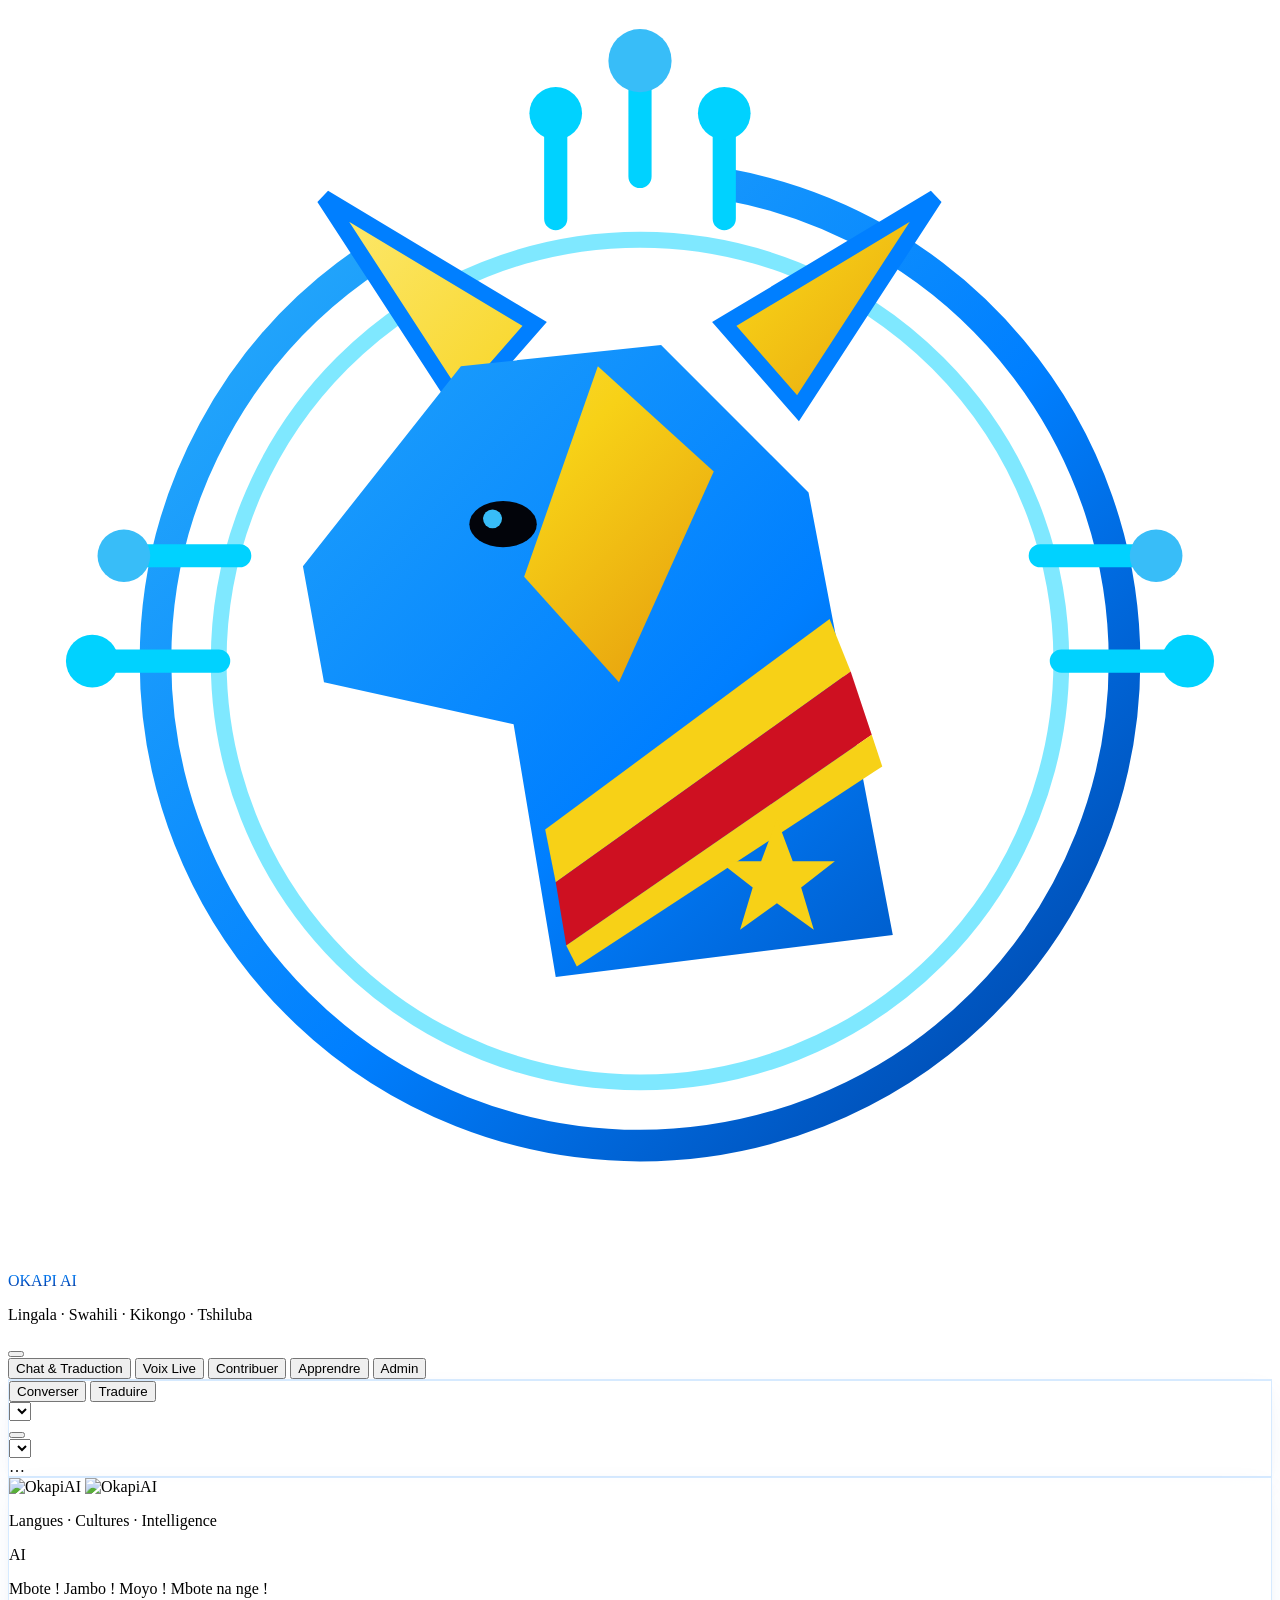
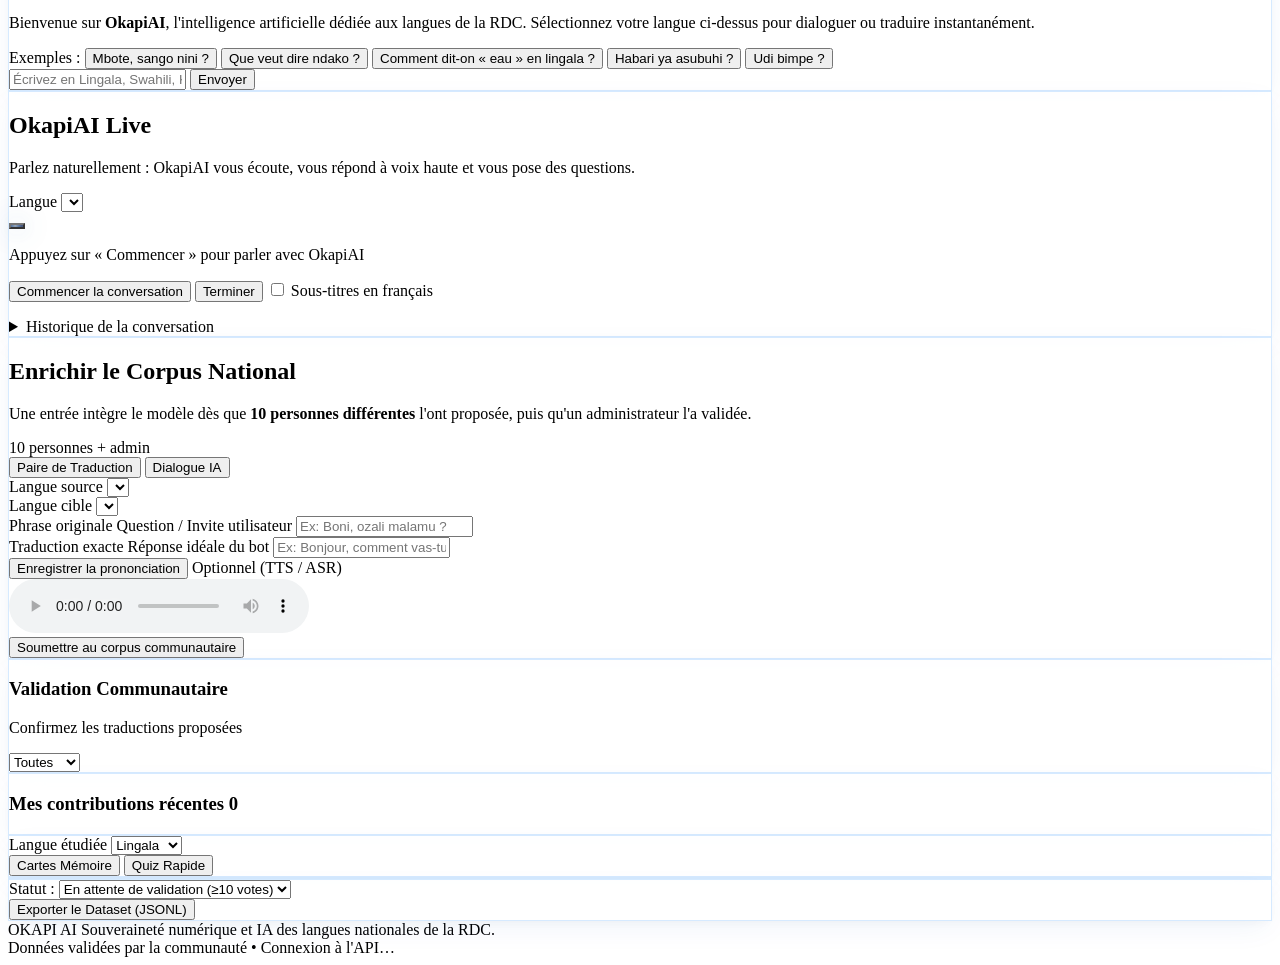
==== frontend/index.html @ b6dc26c5 "Design : logo visible en clair et en sombre, masques congolais en arrière-plan - Logo sans fond noir" ====
<!doctype html>
<html lang="fr">
<head>
  <meta charset="utf-8">
  <meta name="viewport" content="width=device-width, initial-scale=1.0">
  <title>OkapiAI — Intelligence Artificielle des Langues Congolaises</title>
  <meta name="theme-color" content="#f4f8ff">
  
  <!-- Google Fonts: Inter & Montserrat -->
  <link rel="icon" type="image/png" href="/assets/logo-mark.png">
  <link rel="preconnect" href="https://fonts.googleapis.com">
  <link rel="preconnect" href="https://fonts.gstatic.com" crossorigin>
  <link href="https://fonts.googleapis.com/css2?family=Inter:wght@400;500;600;700&family=Montserrat:wght@700;800;900&display=swap" rel="stylesheet">
  
  <!-- Lucide Icons -->
  <script src="https://unpkg.com/lucide@0.460.0/dist/umd/lucide.min.js"></script>
  
  <!-- Tailwind CSS -->
  <script src="https://cdn.tailwindcss.com"></script>
  <script>
    tailwind.config = {
      darkMode: 'class',
      theme: {
        extend: {
          fontFamily: {
            sans: ['Inter', 'sans-serif'],
            display: ['Montserrat', 'sans-serif'],
          },
          colors: {
            obsidian: {
              950: '#02040a',
              900: '#060c1a',
              850: '#0a1429',
              800: '#0f1e3d',
            },
            okapi: {
              blue: '#007fff',
              cyan: '#00a8e8',
              yellow: '#f7d117',
              red: '#ce1021',
              emerald: '#10b981'
            }
          },
          animation: {
            'pulse-slow': 'pulse 3s cubic-bezier(0.4, 0, 0.6, 1) infinite',
            'ripple': 'ripple 1.5s infinite ease-out',
          },
          keyframes: {
            ripple: {
              '0%': { transform: 'scale(0.95)', opacity: '0.8' },
              '100%': { transform: 'scale(1.6)', opacity: '0' },
            }
          }
        }
      }
    }
  </script>

  <style>

    /* ---------- Voix live : orbe animé ---------- */
    .live-orb { --lvl: 0; transform: scale(calc(1 + var(--lvl) * 0.28));
      background: radial-gradient(circle at 35% 30%, #93c5fd, #1e7bff 45%, #0a3fb8 82%);
      box-shadow: 0 0 calc(30px + var(--lvl) * 90px) rgba(30, 123, 255, .55), inset 0 -12px 30px rgba(0,0,0,.25);
      transition: transform .09s linear, box-shadow .09s linear, filter .4s, opacity .4s; }
    .live-orb[data-state="idle"], .live-orb[data-state="paused"] { filter: saturate(.55); opacity: .8; }
    .live-orb[data-state="thinking"] { background: radial-gradient(circle at 35% 30%, #fef08a, #f7d618 45%, #b45309 85%);
      box-shadow: 0 0 50px rgba(247, 214, 24, .55); animation: live-breathe 1.1s ease-in-out infinite; }
    .live-orb[data-state="speaking"] { background: radial-gradient(circle at 35% 30%, #fecaca, #ce1021 45%, #7f1d1d 85%);
      box-shadow: 0 0 calc(30px + var(--lvl) * 90px) rgba(206, 16, 33, .5); }
    .live-orb[data-state="speaking"].no-level { animation: live-breathe .8s ease-in-out infinite; }
    .live-orb .live-ring { position: absolute; inset: -16px; border-radius: 9999px; border: 2px solid rgba(247, 214, 24, .4); opacity: 0; }
    .live-orb[data-state="listening"] .live-ring { animation: live-ripple 2s infinite ease-out; }
    @keyframes live-ripple { 0% { transform: scale(.95); opacity: .8; } 100% { transform: scale(1.5); opacity: 0; } }
    @keyframes live-breathe { 0%, 100% { transform: scale(.95); } 50% { transform: scale(1.07); } }
    /* Custom Scrollbar for sleek appearance */
    ::-webkit-scrollbar {
      width: 6px;
      height: 6px;
    }
    ::-webkit-scrollbar-track {
      background: #e2e8f0;
    }
    .dark ::-webkit-scrollbar-track {
      background: #080e1e;
    }
    ::-webkit-scrollbar-thumb {
      background: #94a3b8;
      border-radius: 9999px;
    }
    .dark ::-webkit-scrollbar-thumb {
      background: #1e293b;
    }

    /* Adaptive Glassmorphism utilities (Light Mode default + Dark Mode support) */
    .glass-panel {
      background: rgba(255, 255, 255, 0.85);
      backdrop-filter: blur(16px);
      -webkit-backdrop-filter: blur(16px);
      border: 1px solid rgba(0, 127, 255, 0.16);
      box-shadow: 0 10px 30px -5px rgba(0, 82, 180, 0.07), 0 4px 12px -2px rgba(15, 23, 42, 0.04);
    }
    .dark .glass-panel {
      background: rgba(6, 12, 26, 0.78);
      border: 1px solid rgba(0, 127, 255, 0.18);
      box-shadow: 0 8px 32px rgba(0, 0, 0, 0.5);
    }

    .glass-header {
      background: rgba(255, 255, 255, 0.90);
      backdrop-filter: blur(20px);
      -webkit-backdrop-filter: blur(20px);
      border-bottom: 1px solid rgba(0, 127, 255, 0.15);
    }
    .dark .glass-header {
      background: rgba(2, 4, 10, 0.90);
      border-bottom: 1px solid rgba(0, 127, 255, 0.18);
    }

    /* Electric Blue Logo Wordmark Gradient */
    .okapi-blue-text {
      background: linear-gradient(180deg, #0088ff 0%, #0055cc 60%, #002b7f 100%);
      -webkit-background-clip: text;
      -webkit-text-fill-color: transparent;
    }
    .dark .okapi-blue-text {
      background: linear-gradient(180deg, #38bdf8 0%, #007fff 55%, #003580 100%);
      -webkit-background-clip: text;
      -webkit-text-fill-color: transparent;
    }

    /* DRC Tricolor Accent Bar (Blue / Yellow / Red) */
    .drc-swoosh {
      background: linear-gradient(90deg, #007fff 0%, #007fff 38%, #f7d117 38%, #f7d117 68%, #ce1021 68%, #ce1021 100%);
    }

    /* Circuit Pulse Glow */
    .circuit-glow {
      box-shadow: 0 4px 18px rgba(0, 127, 255, 0.22);
    }
    .dark .circuit-glow {
      box-shadow: 0 0 20px rgba(0, 127, 255, 0.35), inset 0 0 12px rgba(0, 210, 255, 0.2);
    }

    /* ---------- Masques congolais en arrière-plan ---------- */
    :root { --mask-color: #7c2d12; --mask-opacity: .055; }
    .dark { --mask-color: #fcd34d; --mask-opacity: .05; }
    .heritage-layer { color: var(--mask-color); }
    .heritage-mask { position: absolute; opacity: var(--mask-opacity); animation: mask-float 14s ease-in-out infinite; }
    .heritage-mask svg { width: 100%; height: 100%; }
    .heritage-mask:nth-child(2n) { animation-duration: 18s; animation-delay: -6s; }
    .heritage-mask:nth-child(3n) { animation-duration: 22s; animation-delay: -11s; }
    @keyframes mask-float {
      0%, 100% { transform: translateY(0) rotate(var(--r, 0deg)); }
      50% { transform: translateY(-14px) rotate(calc(var(--r, 0deg) + 2deg)); }
    }
    /* trait « graffiti » : léger tremblé de bombe de peinture, sans aucun fond */
    .heritage-mask svg { filter: url(#graffiti); overflow: visible; }
    @media (prefers-reduced-motion: reduce) { .heritage-mask { animation: none; } }

    /* ---------- Logo : lisible en clair comme en sombre ---------- */
    .brand-mark { filter: drop-shadow(0 4px 10px rgba(0, 82, 180, .25)); transition: transform .3s ease; }
    .brand-mark:hover { transform: scale(1.06) rotate(-2deg); }
    .dark .brand-mark { filter: drop-shadow(0 0 10px rgba(56, 189, 248, .45)) drop-shadow(0 0 2px rgba(255, 255, 255, .35)); }
    .dark .logo-halo img { filter: drop-shadow(0 0 1px rgba(255, 255, 255, .9)) drop-shadow(0 0 14px rgba(56, 189, 248, .35)); }

    /* Hide scrollbar for horizontal nav on mobile */
    .no-scrollbar::-webkit-scrollbar {
      display: none;
    }
    .no-scrollbar {
      -ms-overflow-style: none;
      scrollbar-width: none;
    }
  </style>
</head>
<body class="bg-slate-50 dark:bg-obsidian-950 text-slate-800 dark:text-slate-100 font-sans antialiased min-h-screen flex flex-col selection:bg-okapi-blue/20 selection:text-blue-900 dark:selection:text-cyan-200 transition-colors duration-300">

  <!-- Ambient Background Glows (Soft Airy Blue, Gold & Crimson in Light Mode) -->
  <div class="fixed inset-0 overflow-hidden pointer-events-none z-0">
    <div class="absolute -top-40 -left-40 w-[28rem] h-[28rem] bg-sky-300/15 dark:bg-okapi-blue/10 rounded-full blur-3xl"></div>
    <div class="absolute top-1/3 -right-40 w-[30rem] h-[30rem] bg-blue-200/20 dark:bg-cyan-500/5 rounded-full blur-3xl"></div>
    <div class="absolute -bottom-40 left-1/4 w-96 h-96 bg-amber-200/20 dark:bg-okapi-yellow/5 rounded-full blur-3xl"></div>
    <div class="absolute bottom-10 right-1/4 w-72 h-72 bg-rose-200/15 dark:bg-okapi-red/5 rounded-full blur-3xl"></div>
  </div>

  <!-- Patrimoine : masques congolais stylisés (songye, kuba, pende, luba, lega), au trait, façon graffiti -->
  <div class="heritage-layer fixed inset-0 overflow-hidden pointer-events-none z-0" aria-hidden="true">
    <svg width="0" height="0" style="position:absolute">
      <filter id="graffiti" x="-10%" y="-10%" width="120%" height="120%">
        <feTurbulence type="fractalNoise" baseFrequency="0.9" numOctaves="2" seed="7" result="n"/>
        <feDisplacementMap in="SourceGraphic" in2="n" scale="3.2"/>
      </filter>
    </svg>
    <div class="heritage-mask" style="--r:-8deg; left:-2rem; top:9rem; width:13rem; height:21rem;"><svg viewBox="0 0 160 260"><use href="/assets/masques.svg#masque-songye"/></svg></div>
    <div class="heritage-mask" style="--r:7deg; right:-1.5rem; top:12rem; width:12rem; height:18rem;"><svg viewBox="0 0 160 240"><use href="/assets/masques.svg#masque-kuba"/></svg></div>
    <div class="heritage-mask hidden md:block" style="--r:5deg; left:3%; bottom:-2rem; width:11rem; height:18rem;"><svg viewBox="0 0 160 260"><use href="/assets/masques.svg#masque-pende"/></svg></div>
    <div class="heritage-mask hidden md:block" style="--r:-6deg; right:4%; bottom:-1rem; width:10rem; height:15rem;"><svg viewBox="0 0 160 230"><use href="/assets/masques.svg#masque-luba"/></svg></div>
    <div class="heritage-mask hidden lg:block" style="--r:-4deg; left:46%; bottom:-5rem; width:9rem; height:12rem;"><svg viewBox="0 0 160 210"><use href="/assets/masques.svg#masque-lega"/></svg></div>
  </div>

  <!-- Toast Notification Container -->
  <div id="toast-container" class="fixed bottom-5 right-5 z-50 flex flex-col gap-2 max-w-sm w-full pointer-events-none px-4 sm:px-0"></div>

  <!-- HEADER -->
  <header class="sticky top-0 z-40 glass-header transition-colors duration-300">
    <div class="max-w-6xl mx-auto px-4 sm:px-6 h-18 sm:h-20 flex items-center justify-between gap-4 py-2">
      <!-- Brand Identity matching the Geometric Okapi Emblem -->
      <div class="flex items-center gap-3.5">
        <div class="relative w-16 h-16 sm:w-[4.75rem] sm:h-[4.75rem] flex-shrink-0 flex items-center justify-center">
          <img 
            src="/assets/logo-mark.png" 
            alt="Logo OkapiAI" 
            onerror="this.style.display='none'; this.nextElementSibling.style.display='block';"
            class="brand-mark w-full h-full object-contain"
          >
          <!-- Bespoke Geometric Okapi + Circuit + DRC Ribbon SVG Emblem -->
          <svg style="display:none;" class="w-full h-full" viewBox="0 0 120 120" fill="none" xmlns="http://www.w3.org/2000/svg">
            <defs>
              <linearGradient id="okapiBlue" x1="0" y1="0" x2="120" y2="120" gradientUnits="userSpaceOnUse">
                <stop offset="0%" stop-color="#38bdf8"/>
                <stop offset="55%" stop-color="#007fff"/>
                <stop offset="100%" stop-color="#002b7f"/>
              </linearGradient>
              <linearGradient id="okapiGold" x1="20" y1="15" x2="80" y2="75" gradientUnits="userSpaceOnUse">
                <stop offset="0%" stop-color="#fef08a"/>
                <stop offset="50%" stop-color="#f7d117"/>
                <stop offset="100%" stop-color="#d97706"/>
              </linearGradient>
            </defs>
            <circle cx="60" cy="62" r="46" stroke="url(#okapiBlue)" stroke-width="3" stroke-dasharray="190 35"/>
            <circle cx="60" cy="62" r="40" stroke="#00d2ff" stroke-width="1.5" stroke-opacity="0.5"/>
            <path d="M60 16V6M52 20V11M68 20V11M22 52H12M20 62H9M98 52H108M100 62H111" stroke="#00d2ff" stroke-width="2.2" stroke-linecap="round"/>
            <circle cx="60" cy="5" r="3" fill="#38bdf8"/>
            <circle cx="52" cy="10" r="2.5" fill="#00d2ff"/>
            <circle cx="68" cy="10" r="2.5" fill="#00d2ff"/>
            <circle cx="11" cy="52" r="2.5" fill="#38bdf8"/>
            <circle cx="8" cy="62" r="2.5" fill="#00d2ff"/>
            <circle cx="109" cy="52" r="2.5" fill="#38bdf8"/>
            <circle cx="112" cy="62" r="2.5" fill="#00d2ff"/>
            <polygon points="43,38 30,18 50,30" fill="url(#okapiGold)" stroke="#007fff" stroke-width="1.5"/>
            <polygon points="75,38 88,18 68,30" fill="url(#okapiGold)" stroke="#007fff" stroke-width="1.5"/>
            <polygon points="43,34 62,32 76,46 84,88 52,92 48,68 30,64 28,53" fill="url(#okapiBlue)"/>
            <polygon points="56,34 67,44 58,64 49,54" fill="url(#okapiGold)"/>
            <ellipse cx="47" cy="49" rx="3.2" ry="2.2" fill="#02040a"/>
            <circle cx="46" cy="48.5" r="0.9" fill="#38bdf8"/>
            <path d="M51 78 L78 58 L80 63 L52 83 Z" fill="#f7d117"/>
            <path d="M52 83 L80 63 L82 69 L53 89 Z" fill="#ce1021"/>
            <path d="M53 89 L82 69 L83 72 L54 91 Z" fill="#f7d117"/>
            <polygon points="73,77 74.5,81 78.5,81 75.3,83.5 76.5,87.5 73,85 69.5,87.5 70.7,83.5 67.5,81 71.5,81" fill="#f7d117"/>
          </svg>
        </div>

        <div>
          <div class="font-display font-black text-xl sm:text-2xl tracking-wider flex items-center gap-1.5 leading-none">
            <span class="okapi-blue-text">OKAPI AI</span>
          </div>
          <!-- DRC Tricolor Accent Swoosh under Wordmark -->
          <div class="h-1 w-32 sm:w-40 rounded-full drc-swoosh my-1.5"></div>
          <p class="text-[11px] sm:text-xs text-slate-600 dark:text-slate-300 font-semibold tracking-wide">
            Lingala · Swahili · Kikongo · Tshiluba
          </p>
        </div>
      </div>

      <!-- Theme Switcher & Account Controls -->
      <div class="flex items-center gap-2 sm:gap-3">
        <button id="theme-toggle" type="button" title="Basculer Clair / Sombre" class="p-2.5 rounded-xl bg-slate-100 hover:bg-slate-200 dark:bg-obsidian-800 dark:hover:bg-obsidian-850 border border-slate-200 dark:border-okapi-blue/30 text-slate-700 dark:text-okapi-yellow transition-all cursor-pointer">
          <i id="theme-icon-moon" data-lucide="moon" class="w-4 h-4"></i>
          <i id="theme-icon-sun" data-lucide="sun" class="w-4 h-4 hidden"></i>
        </button>
        <div id="account" class="flex items-center gap-2.5">
          <!-- Populated dynamically via JS -->
        </div>
      </div>
    </div>

    <!-- NAVIGATION BAR -->
    <div class="border-t border-slate-200/80 dark:border-okapi-blue/15 bg-white/70 dark:bg-obsidian-900/70">
      <nav class="max-w-6xl mx-auto px-4 sm:px-6 flex items-center gap-1.5 sm:gap-2 overflow-x-auto no-scrollbar py-2" aria-label="Navigation principale">
        <button data-tab="chat" class="nav-btn active flex items-center gap-2 px-4 py-2.5 rounded-xl text-sm font-semibold transition-all whitespace-nowrap cursor-pointer">
          <i data-lucide="message-square" class="w-4 h-4"></i>
          <span>Chat & Traduction</span>
        </button>
        <button data-tab="voice" class="nav-btn flex items-center gap-2 px-4 py-2.5 rounded-xl text-sm font-semibold transition-all whitespace-nowrap cursor-pointer">
          <i data-lucide="mic" class="w-4 h-4"></i>
          <span>Voix Live</span>
        </button>
        <button data-tab="contribute" class="nav-btn flex items-center gap-2 px-4 py-2.5 rounded-xl text-sm font-semibold transition-all whitespace-nowrap cursor-pointer">
          <i data-lucide="database" class="w-4 h-4"></i>
          <span>Contribuer</span>
        </button>
        <button data-tab="learn" class="nav-btn flex items-center gap-2 px-4 py-2.5 rounded-xl text-sm font-semibold transition-all whitespace-nowrap cursor-pointer">
          <i data-lucide="graduation-cap" class="w-4 h-4"></i>
          <span>Apprendre</span>
        </button>
        <button data-tab="admin" id="admin-tab" class="nav-btn flex items-center gap-2 px-4 py-2.5 rounded-xl text-sm font-semibold transition-all whitespace-nowrap ml-auto text-amber-700 dark:text-okapi-yellow hover:bg-amber-50 dark:hover:bg-okapi-yellow/10 cursor-pointer">
          <i data-lucide="shield-check" class="w-4 h-4"></i>
          <span>Admin</span>
        </button>
      </nav>
    </div>
  </header>

  <!-- MAIN CONTENT -->
  <main class="relative z-10 flex-1 max-w-6xl w-full mx-auto px-4 sm:px-6 py-6 sm:py-8">

    <!-- ==========================================
         TAB 1: CHAT / TRADUCTION
         ========================================== -->
    <section id="tab-chat" class="tab-section space-y-5">
      <!-- Top Control Bar -->
      <div class="glass-panel rounded-2xl p-4 flex flex-col md:flex-row md:items-center justify-between gap-4">
        <!-- Segmented Mode Switcher -->
        <div class="inline-flex p-1 rounded-xl bg-slate-100 dark:bg-obsidian-950/90 border border-slate-200 dark:border-okapi-blue/20 self-start" data-modes="chat">
          <button type="button" data-mode="converse" class="mode-btn active flex items-center gap-2 px-4 py-2 rounded-lg text-sm font-semibold transition-all cursor-pointer">
            <i data-lucide="bot" class="w-4 h-4"></i>
            <span>Converser</span>
          </button>
          <button type="button" data-mode="translate" class="mode-btn flex items-center gap-2 px-4 py-2 rounded-lg text-sm font-semibold transition-all cursor-pointer">
            <i data-lucide="languages" class="w-4 h-4"></i>
            <span>Traduire</span>
          </button>
        </div>

        <!-- Language Selectors -->
        <div class="flex flex-wrap items-center gap-2.5">
          <div class="relative">
            <select id="chat-src" class="lang-select appearance-none bg-white dark:bg-obsidian-900 border border-slate-300 dark:border-okapi-blue/25 hover:border-okapi-blue text-slate-800 dark:text-slate-100 text-sm font-semibold rounded-xl pl-3.5 pr-9 py-2.5 focus:outline-none focus:ring-2 focus:ring-okapi-blue/30 transition-colors cursor-pointer shadow-xs"></select>
            <i data-lucide="chevron-down" class="w-4 h-4 text-okapi-blue dark:text-okapi-cyan absolute right-3 top-1/2 -translate-y-1/2 pointer-events-none"></i>
          </div>

          <button id="chat-swap" type="button" title="Inverser les langues" class="translate-only hidden p-2.5 rounded-xl bg-white dark:bg-obsidian-900 border border-slate-300 dark:border-okapi-blue/25 hover:border-okapi-blue hover:text-okapi-blue text-slate-600 dark:text-slate-300 transition-all active:scale-95 cursor-pointer shadow-xs">
            <i data-lucide="arrow-left-right" class="w-4 h-4"></i>
          </button>

          <div class="relative translate-only hidden">
            <select id="chat-tgt" class="lang-select appearance-none bg-white dark:bg-obsidian-900 border border-slate-300 dark:border-okapi-blue/25 hover:border-okapi-blue text-slate-800 dark:text-slate-100 text-sm font-semibold rounded-xl pl-3.5 pr-9 py-2.5 focus:outline-none focus:ring-2 focus:ring-okapi-blue/30 transition-colors cursor-pointer shadow-xs"></select>
            <i data-lucide="chevron-down" class="w-4 h-4 text-okapi-blue dark:text-okapi-cyan absolute right-3 top-1/2 -translate-y-1/2 pointer-events-none"></i>
          </div>

          <span id="ai-badge" class="converse-only inline-flex items-center gap-1.5 px-3 py-1.5 rounded-full text-xs font-bold bg-blue-50 dark:bg-okapi-blue/15 text-blue-700 dark:text-okapi-cyan border border-blue-200 dark:border-okapi-blue/30">
            <span class="w-2 h-2 rounded-full bg-amber-500 dark:bg-okapi-yellow animate-pulse"></span>
            <span id="ai-badge-text">…</span>
          </span>
        </div>
      </div>

      <!-- Chat Conversation Window -->
      <div class="glass-panel rounded-2xl flex flex-col h-[540px] sm:h-[580px] overflow-hidden">
        <!-- Messages Feed -->
        <div id="chat-log" class="flex-1 overflow-y-auto p-4 sm:p-6 space-y-4 bg-gradient-to-b from-white/40 to-slate-50/60 dark:from-transparent dark:to-transparent">
          <!-- Initial Welcome Message -->
          <div class="log-placeholder flex flex-col items-center text-center pt-2 pb-4">
            <div class="logo-halo w-36 h-36 sm:w-44 sm:h-44">
              <img src="/assets/logo.png" alt="OkapiAI" class="w-full h-full object-contain dark:hidden">
              <img src="/assets/logo-dark.png" alt="OkapiAI" class="w-full h-full object-contain hidden dark:block">
            </div>
            <p class="mt-2 text-xs font-semibold tracking-[0.2em] uppercase text-amber-800/80 dark:text-okapi-yellow/80">Langues · Cultures · Intelligence</p>
          </div>
          <div class="flex items-start gap-3.5 max-w-2xl">
            <div class="w-9 h-9 rounded-xl bg-gradient-to-br from-okapi-blue to-blue-800 border border-blue-400/50 flex items-center justify-center text-okapi-yellow font-display font-black text-xs flex-shrink-0 shadow-md">
              AI
            </div>
            <div class="bg-white dark:bg-obsidian-800/90 border border-slate-200/90 dark:border-okapi-blue/20 rounded-2xl rounded-tl-sm px-4 py-3 text-sm text-slate-700 dark:text-slate-200 leading-relaxed shadow-sm">
              <p class="font-bold text-blue-700 dark:text-okapi-yellow mb-1">Mbote ! Jambo ! Moyo ! Mbote na nge !</p>
              <p>Bienvenue sur <strong>OkapiAI</strong>, l'intelligence artificielle dédiée aux langues de la RDC. Sélectionnez votre langue ci-dessus pour dialoguer ou traduire instantanément.</p>
            </div>
          </div>
        </div>

        <!-- Quick Suggestion Chips -->
        <div class="px-4 py-2.5 border-t border-slate-200/80 dark:border-okapi-blue/15 bg-slate-50/90 dark:bg-obsidian-900/60 flex items-center gap-2 overflow-x-auto no-scrollbar">
          <span class="text-xs text-blue-700 dark:text-okapi-cyan font-bold whitespace-nowrap">Exemples :</span>
          <button type="button" data-lang="ln" class="quick-prompt text-xs px-3 py-1.5 rounded-lg bg-white hover:bg-blue-50 dark:bg-okapi-blue/10 dark:hover:bg-okapi-blue/20 text-slate-700 dark:text-slate-200 border border-slate-200 dark:border-okapi-blue/20 whitespace-nowrap transition-colors cursor-pointer shadow-2xs">Mbote, sango nini ?</button>
          <button type="button" data-lang="ln" class="quick-prompt text-xs px-3 py-1.5 rounded-lg bg-white hover:bg-blue-50 dark:bg-okapi-blue/10 dark:hover:bg-okapi-blue/20 text-slate-700 dark:text-slate-200 border border-slate-200 dark:border-okapi-blue/20 whitespace-nowrap transition-colors cursor-pointer shadow-2xs">Que veut dire ndako ?</button>
          <button type="button" data-lang="ln" class="quick-prompt text-xs px-3 py-1.5 rounded-lg bg-white hover:bg-blue-50 dark:bg-okapi-blue/10 dark:hover:bg-okapi-blue/20 text-slate-700 dark:text-slate-200 border border-slate-200 dark:border-okapi-blue/20 whitespace-nowrap transition-colors cursor-pointer shadow-2xs">Comment dit-on « eau » en lingala ?</button>
          <button type="button" data-lang="sw" class="quick-prompt text-xs px-3 py-1.5 rounded-lg bg-white hover:bg-blue-50 dark:bg-okapi-blue/10 dark:hover:bg-okapi-blue/20 text-slate-700 dark:text-slate-200 border border-slate-200 dark:border-okapi-blue/20 whitespace-nowrap transition-colors cursor-pointer shadow-2xs">Habari ya asubuhi ?</button>
          <button type="button" data-lang="lua" class="quick-prompt text-xs px-3 py-1.5 rounded-lg bg-white hover:bg-blue-50 dark:bg-okapi-blue/10 dark:hover:bg-okapi-blue/20 text-slate-700 dark:text-slate-200 border border-slate-200 dark:border-okapi-blue/20 whitespace-nowrap transition-colors cursor-pointer shadow-2xs">Udi bimpe ?</button>
        </div>

        <!-- Composer Input -->
        <form id="chat-form" class="p-3 sm:p-4 bg-white dark:bg-obsidian-900/95 border-t border-slate-200 dark:border-okapi-blue/20 flex items-center gap-3">
          <input 
            id="chat-input" 
            type="text"
            placeholder="Écrivez en Lingala, Swahili, Kikongo, Tshiluba ou Français…" 
            autocomplete="off" 
            required
            class="flex-1 bg-slate-50 dark:bg-obsidian-950 border border-slate-300 dark:border-okapi-blue/25 focus:border-okapi-blue rounded-xl px-4 py-3 text-sm text-slate-900 dark:text-white placeholder-slate-400 dark:placeholder-slate-500 focus:outline-none focus:ring-2 focus:ring-okapi-blue/25 transition-all"
          >
          <button type="submit" class="inline-flex items-center justify-center gap-2 px-5 py-3 rounded-xl bg-gradient-to-r from-okapi-blue to-blue-600 hover:from-blue-600 hover:to-blue-700 text-white font-bold text-sm shadow-md shadow-okapi-blue/25 transition-all active:scale-95 cursor-pointer">
            <span class="hidden sm:inline">Envoyer</span>
            <i data-lucide="send" class="w-4 h-4"></i>
          </button>
        </form>
      </div>
    </section>

    <!-- ==========================================
         TAB 2: VOIX LIVE — conversation en direct avec OkapiAI
         ========================================== -->
    <section id="tab-voice" class="tab-section hidden">
      <div class="glass-panel rounded-2xl p-5 sm:p-8 min-h-[600px] flex flex-col items-center">
        <div class="w-full flex flex-wrap items-center justify-between gap-3">
          <div>
            <h2 class="font-display text-lg font-bold text-slate-900 dark:text-white flex items-center gap-2">
              <span class="inline-block w-2.5 h-2.5 rounded-full bg-okapi-red" id="live-dot"></span> OkapiAI Live
            </h2>
            <p class="text-xs text-slate-500 dark:text-slate-400">Parlez naturellement : OkapiAI vous écoute, vous répond à voix haute et vous pose des questions.</p>
          </div>
          <label class="flex items-center gap-2 text-xs font-semibold text-slate-600 dark:text-slate-300">
            <span>Langue</span>
            <select id="live-lang" class="bg-white dark:bg-obsidian-900 border border-slate-300 dark:border-okapi-blue/25 text-slate-800 dark:text-slate-100 text-sm font-semibold rounded-xl px-3 py-2 focus:outline-none focus:border-okapi-blue"></select>
          </label>
        </div>

        <div class="flex-1 w-full flex flex-col items-center justify-center py-10">
          <button id="live-orb" type="button" data-state="idle" aria-label="Parler avec OkapiAI"
                  class="live-orb relative w-40 h-40 sm:w-52 sm:h-52 rounded-full cursor-pointer flex items-center justify-center focus:outline-none">
            <span class="live-ring"></span>
            <i data-lucide="audio-lines" class="w-12 h-12 text-white/90 drop-shadow"></i>
          </button>
          <p id="live-status" class="mt-10 text-base sm:text-lg font-bold text-slate-800 dark:text-slate-100 text-center">Appuyez sur « Commencer » pour parler avec OkapiAI</p>
          <p id="live-user" class="mt-6 text-sm text-slate-500 dark:text-slate-400 italic max-w-xl text-center min-h-[1.25rem]"></p>
          <p id="live-bot" class="mt-3 text-xl sm:text-2xl font-semibold text-slate-900 dark:text-white max-w-2xl text-center leading-snug min-h-[2rem]"></p>
          <p id="live-bot-fr" class="hidden mt-2 text-sm text-slate-500 dark:text-slate-400 max-w-xl text-center"></p>
        </div>

        <div class="flex flex-wrap items-center justify-center gap-3">
          <button id="live-start" type="button" class="inline-flex items-center gap-2 px-6 py-3 rounded-full bg-gradient-to-r from-okapi-blue to-blue-600 hover:brightness-110 text-white font-bold shadow-lg shadow-okapi-blue/30 cursor-pointer">
            <i data-lucide="mic" class="w-5 h-5"></i> Commencer la conversation
          </button>
          <button id="live-end" type="button" class="hidden inline-flex items-center gap-2 px-6 py-3 rounded-full bg-okapi-red hover:brightness-110 text-white font-bold shadow-lg shadow-okapi-red/30 cursor-pointer">
            <i data-lucide="phone-off" class="w-5 h-5"></i> Terminer
          </button>
          <label class="flex items-center gap-2 text-xs font-semibold text-slate-600 dark:text-slate-300 cursor-pointer select-none">
            <input id="live-fr" type="checkbox" class="w-4 h-4 accent-okapi-blue cursor-pointer"> Sous-titres en français
          </label>
        </div>
        <p id="live-info" class="mt-4 text-[11px] text-slate-500 dark:text-slate-400 text-center max-w-xl"></p>

        <details class="w-full mt-6 border-t border-slate-200 dark:border-okapi-blue/15 pt-4">
          <summary class="cursor-pointer text-xs font-bold uppercase tracking-wider text-blue-700 dark:text-okapi-cyan">Historique de la conversation</summary>
          <div id="live-history" class="mt-3 space-y-2 max-h-72 overflow-y-auto pr-1 text-sm"></div>
        </details>
      </div>
    </section>

    <!-- ==========================================
         TAB 3: CONTRIBUER AU DATASET
         ========================================== -->
    <section id="tab-contribute" class="tab-section hidden space-y-6">
      <div class="grid grid-cols-1 lg:grid-cols-12 gap-6">
        
        <!-- Left Column: Submission Form -->
        <div class="lg:col-span-7 glass-panel rounded-2xl p-5 sm:p-6 space-y-5">
          <div class="flex items-start justify-between gap-4">
            <div>
              <h2 class="font-display font-bold text-lg sm:text-xl text-slate-900 dark:text-white">Enrichir le Corpus National</h2>
              <p class="mt-1 text-xs sm:text-sm text-slate-600 dark:text-slate-400 leading-relaxed">
                Une entrée intègre le modèle dès que <strong class="text-amber-600 dark:text-okapi-yellow">10 personnes différentes</strong> l'ont proposée, puis qu'un administrateur l'a validée.
              </p>
            </div>
            <span class="px-2.5 py-1 rounded-lg bg-amber-100 dark:bg-okapi-yellow/15 border border-amber-300 dark:border-okapi-yellow/30 text-amber-800 dark:text-okapi-yellow text-xs font-bold whitespace-nowrap">
              <span class="min-similar">10</span> personnes + admin
            </span>
          </div>

          <!-- Contribution Mode Switcher -->
          <div class="inline-flex p-1 rounded-xl bg-slate-100 dark:bg-obsidian-950/90 border border-slate-200 dark:border-okapi-blue/20" data-modes="contrib">
            <button type="button" data-mode="translate" class="mode-btn active flex items-center gap-2 px-3.5 py-2 rounded-lg text-xs sm:text-sm font-semibold transition-all cursor-pointer">
              <i data-lucide="repeat" class="w-4 h-4"></i>
              <span>Paire de Traduction</span>
            </button>
            <button type="button" data-mode="converse" class="mode-btn flex items-center gap-2 px-3.5 py-2 rounded-lg text-xs sm:text-sm font-semibold transition-all cursor-pointer">
              <i data-lucide="message-circle-plus" class="w-4 h-4"></i>
              <span>Dialogue IA</span>
            </button>
          </div>

          <form id="contrib-form" class="space-y-4">
            <div class="grid grid-cols-1 sm:grid-cols-2 gap-4">
              <div>
                <label class="block text-xs font-bold uppercase tracking-wider text-slate-500 dark:text-slate-400 mb-1.5">Langue source</label>
                <select name="source_lang" class="lang-select w-full bg-white dark:bg-obsidian-900 border border-slate-300 dark:border-okapi-blue/25 rounded-xl px-3.5 py-2.5 text-sm font-medium text-slate-900 dark:text-white focus:outline-none focus:border-okapi-blue"></select>
              </div>
              <div class="translate-only">
                <label class="block text-xs font-bold uppercase tracking-wider text-slate-500 dark:text-slate-400 mb-1.5">Langue cible</label>
                <select name="target_lang" class="lang-select w-full bg-white dark:bg-obsidian-900 border border-slate-300 dark:border-okapi-blue/25 rounded-xl px-3.5 py-2.5 text-sm font-medium text-slate-900 dark:text-white focus:outline-none focus:border-okapi-blue"></select>
              </div>
            </div>

            <div>
              <label class="block text-xs font-bold uppercase tracking-wider text-slate-500 dark:text-slate-400 mb-1.5">
                <span class="translate-only">Phrase originale</span>
                <span class="converse-only hidden">Question / Invite utilisateur</span>
              </label>
              <input name="source_text" type="text" required placeholder="Ex: Boni, ozali malamu ?" class="w-full bg-white dark:bg-obsidian-900 border border-slate-300 dark:border-okapi-blue/25 rounded-xl px-4 py-2.5 text-sm text-slate-900 dark:text-white placeholder-slate-400 dark:placeholder-slate-500 focus:outline-none focus:border-okapi-blue">
            </div>

            <div>
              <label class="block text-xs font-bold uppercase tracking-wider text-slate-500 dark:text-slate-400 mb-1.5">
                <span class="translate-only">Traduction exacte</span>
                <span class="converse-only hidden">Réponse idéale du bot</span>
              </label>
              <input name="target_text" type="text" required placeholder="Ex: Bonjour, comment vas-tu ?" class="w-full bg-white dark:bg-obsidian-900 border border-slate-300 dark:border-okapi-blue/25 rounded-xl px-4 py-2.5 text-sm text-slate-900 dark:text-white placeholder-slate-400 dark:placeholder-slate-500 focus:outline-none focus:border-okapi-blue">
            </div>

            <!-- Optional Audio Recorder -->
            <div class="p-3.5 rounded-xl bg-slate-100/80 dark:bg-obsidian-900/80 border border-slate-200 dark:border-okapi-blue/15 flex flex-wrap items-center justify-between gap-3">
              <div class="flex items-center gap-2.5">
                <button type="button" id="contrib-rec-btn" class="inline-flex items-center gap-2 px-3.5 py-2 rounded-lg bg-white hover:bg-blue-50 dark:bg-okapi-blue/15 dark:hover:bg-okapi-blue/25 text-xs font-semibold text-slate-800 dark:text-slate-100 border border-slate-300 dark:border-okapi-blue/30 transition-colors cursor-pointer shadow-2xs">
                  <i data-lucide="mic" class="w-3.5 h-3.5 text-okapi-red"></i>
                  <span>Enregistrer la prononciation</span>
                </button>
                <span id="contrib-rec-status" class="text-xs text-slate-500 dark:text-slate-400">Optionnel (TTS / ASR)</span>
              </div>
              <audio id="contrib-audio" controls class="hidden h-8 max-w-[200px]"></audio>
            </div>

            <button type="submit" class="w-full py-3 px-5 rounded-xl bg-gradient-to-r from-okapi-blue to-blue-600 hover:from-blue-600 hover:to-blue-700 text-white font-bold text-sm shadow-md shadow-okapi-blue/25 transition-all active:scale-[0.99] cursor-pointer">
              Soumettre au corpus communautaire
            </button>
          </form>
        </div>

        <!-- Right Column: Community Verification & User History -->
        <div class="lg:col-span-5 space-y-6">
          <!-- Community Validation Queue -->
          <div class="glass-panel rounded-2xl p-5 sm:p-6 space-y-4">
            <div class="flex items-center justify-between gap-2">
              <div>
                <h3 class="font-display font-bold text-base text-slate-900 dark:text-white">Validation Communautaire</h3>
                <p class="text-xs text-slate-500 dark:text-slate-400">Confirmez les traductions proposées</p>
              </div>
              <select id="prop-filter" class="bg-white dark:bg-obsidian-900 border border-slate-300 dark:border-okapi-blue/25 rounded-lg px-2.5 py-1.5 text-xs font-semibold text-slate-700 dark:text-slate-200 focus:outline-none">
                <option value="">Toutes</option>
                <option value="ln">Lingala</option>
                <option value="sw">Swahili</option>
                <option value="kg">Kikongo</option>
                <option value="lua">Tshiluba</option>
              </select>
            </div>

            <div id="proposals" class="space-y-3 max-h-80 overflow-y-auto pr-1">
              <!-- Populated by JS -->
            </div>
          </div>

          <!-- My Contributions -->
          <div class="glass-panel rounded-2xl p-5 sm:p-6 space-y-3">
            <h3 class="font-display font-bold text-base text-slate-900 dark:text-white flex items-center justify-between">
              <span>Mes contributions récentes</span>
              <span id="mine-count" class="text-xs font-sans font-bold px-2.5 py-0.5 rounded-full bg-blue-100 dark:bg-okapi-blue/20 text-blue-700 dark:text-okapi-cyan">0</span>
            </h3>
            <div id="mine" class="space-y-2.5 max-h-48 overflow-y-auto pr-1">
              <!-- Populated by JS -->
            </div>
          </div>
        </div>
      </div>
    </section>

    <!-- ==========================================
         TAB 4: APPRENDRE (FLASHCARDS & QUIZ)
         ========================================== -->
    <section id="tab-learn" class="tab-section hidden space-y-6">
      <!-- Top Controls -->
      <div class="glass-panel rounded-2xl p-4 sm:p-5 flex flex-col sm:flex-row sm:items-center justify-between gap-4">
        <div class="flex items-center gap-3">
          <div class="w-10 h-10 rounded-xl bg-blue-100 dark:bg-okapi-blue/15 border border-blue-200 dark:border-okapi-blue/30 flex items-center justify-center text-okapi-blue dark:text-okapi-cyan">
            <i data-lucide="book-open" class="w-5 h-5"></i>
          </div>
          <div>
            <label for="learn-lang" class="block text-xs text-slate-500 dark:text-slate-400 font-semibold">Langue étudiée</label>
            <select id="learn-lang" class="bg-transparent text-slate-900 dark:text-white font-display font-bold text-base focus:outline-none cursor-pointer">
              <option value="ln" class="bg-white dark:bg-obsidian-900">Lingala</option>
              <option value="sw" class="bg-white dark:bg-obsidian-900">Swahili</option>
              <option value="kg" class="bg-white dark:bg-obsidian-900">Kikongo</option>
              <option value="lua" class="bg-white dark:bg-obsidian-900">Tshiluba</option>
            </select>
          </div>
        </div>

        <div class="flex items-center gap-2">
          <button id="learn-cards-btn" type="button" class="flex-1 sm:flex-none inline-flex items-center justify-center gap-2 px-4 py-2.5 rounded-xl bg-okapi-blue text-white font-semibold text-sm shadow-md shadow-okapi-blue/25 transition-all cursor-pointer">
            <i data-lucide="layers" class="w-4 h-4"></i>
            <span>Cartes Mémoire</span>
          </button>
          <button id="learn-quiz-btn" type="button" class="flex-1 sm:flex-none inline-flex items-center justify-center gap-2 px-4 py-2.5 rounded-xl bg-white hover:bg-slate-100 dark:bg-obsidian-900 dark:hover:bg-obsidian-800 text-slate-700 dark:text-slate-200 border border-slate-300 dark:border-okapi-blue/25 font-semibold text-sm transition-all cursor-pointer">
            <i data-lucide="help-circle" class="w-4 h-4"></i>
            <span>Quiz Rapide</span>
          </button>
        </div>
      </div>

      <!-- Interactive Learning Arena -->
      <div id="learn-area" class="glass-panel rounded-2xl p-6 sm:p-10 min-h-[380px] flex flex-col items-center justify-center">
        <!-- Populated dynamically via JS -->
      </div>
    </section>

    <!-- ==========================================
         TAB 5: ADMIN & DATASET CURATION
         ========================================== -->
    <section id="tab-admin" class="tab-section hidden space-y-6">
      <!-- KPI Stat Cards -->
      <div id="admin-stats" class="grid grid-cols-2 lg:grid-cols-4 gap-4">
        <!-- Populated dynamically -->
      </div>

      <!-- Filter & Export Toolbar -->
      <div class="glass-panel rounded-2xl p-4 sm:p-5 flex flex-col sm:flex-row sm:items-center justify-between gap-4">
        <div class="flex items-center gap-3">
          <label for="admin-status" class="text-xs font-bold uppercase tracking-wider text-slate-500 dark:text-slate-400">Statut :</label>
          <select id="admin-status" class="bg-white dark:bg-obsidian-900 border border-slate-300 dark:border-okapi-blue/25 rounded-xl px-3.5 py-2 text-sm font-medium text-slate-800 dark:text-white focus:outline-none focus:border-okapi-blue">
            <option value="en_attente_admin">En attente de validation (≥10 votes)</option>
            <option value="collecte">En collecte (&lt; 10 votes)</option>
            <option value="approuve">Approuvées (Dans le corpus)</option>
            <option value="rejete">Rejetées</option>
          </select>
        </div>

        <button id="admin-export" type="button" class="inline-flex items-center justify-center gap-2 px-4 py-2.5 rounded-xl bg-amber-100 hover:bg-amber-200 dark:bg-okapi-yellow/15 dark:hover:bg-okapi-yellow/25 text-amber-900 dark:text-okapi-yellow border border-amber-300 dark:border-okapi-yellow/35 text-sm font-bold transition-all cursor-pointer">
          <i data-lucide="download" class="w-4 h-4"></i>
          <span>Exporter le Dataset (JSONL)</span>
        </button>
      </div>

      <!-- Moderation List -->
      <div id="admin-list" class="space-y-3">
        <!-- Populated dynamically -->
      </div>
    </section>

  </main>

  <!-- FOOTER -->
  <footer class="relative z-10 border-t border-slate-200 dark:border-okapi-blue/15 py-6 mt-12 bg-white/70 dark:bg-black/50">
    <div class="max-w-6xl mx-auto px-4 sm:px-6 flex flex-col sm:flex-row items-center justify-between gap-4 text-xs text-slate-500 dark:text-slate-400">
      <div class="flex items-center gap-2.5">
        <span class="font-display font-black text-okapi-blue dark:text-okapi-cyan tracking-wide">OKAPI AI</span>
        <span class="w-6 h-1 rounded-full drc-swoosh inline-block"></span>
        <span>Souveraineté numérique et IA des langues nationales de la RDC.</span>
      </div>
      <div class="flex items-center gap-4">
        <span>Données validées par la communauté</span>
        <span>•</span>
        <span id="api-status" class="text-slate-500 flex items-center gap-1.5 font-semibold">
          <span class="w-1.5 h-1.5 rounded-full bg-slate-400"></span>
          Connexion à l'API…
        </span>
      </div>
    </div>
  </footer>

  <!-- LOGIN / REGISTER MODAL DIALOG -->
  <dialog id="login-dialog" class="backdrop:bg-slate-900/60 dark:backdrop:bg-black/85 backdrop:backdrop-blur-sm bg-transparent p-4 w-full max-w-md rounded-2xl">
    <div class="glass-panel rounded-2xl p-6 sm:p-7 border border-slate-200 dark:border-okapi-blue/30 text-slate-800 dark:text-slate-100">
      <div class="flex items-center justify-between mb-5">
        <div class="flex items-center gap-2.5">
          <div class="w-9 h-9 rounded-xl bg-blue-100 dark:bg-okapi-blue/20 border border-blue-200 dark:border-okapi-blue/40 flex items-center justify-center text-okapi-blue dark:text-okapi-yellow">
            <i data-lucide="user-check" class="w-5 h-5"></i>
          </div>
          <div>
            <h2 class="font-display font-bold text-lg text-slate-900 dark:text-white">Espace Contributeur</h2>
            <p class="text-xs text-slate-500 dark:text-slate-400">Connectez-vous pour contribuer et confirmer les propositions</p>
          </div>
        </div>
        <button type="button" id="close-login-btn" class="p-1.5 rounded-lg text-slate-400 hover:text-slate-700 dark:hover:text-white hover:bg-slate-100 dark:hover:bg-white/10 transition-colors cursor-pointer">
          <i data-lucide="x" class="w-5 h-5"></i>
        </button>
      </div>

      <form id="login-form" class="space-y-4">
        <div>
          <label class="block text-xs font-bold uppercase tracking-wider text-slate-500 dark:text-slate-400 mb-1.5">Nom d'utilisateur</label>
          <input name="username" type="text" placeholder="Ex: KinshasaDev" required minlength="3" class="w-full bg-slate-50 dark:bg-obsidian-950 border border-slate-300 dark:border-okapi-blue/25 rounded-xl px-4 py-2.5 text-sm text-slate-900 dark:text-white placeholder-slate-400 focus:outline-none focus:border-okapi-blue">
        </div>
        <div>
          <label class="block text-xs font-bold uppercase tracking-wider text-slate-500 dark:text-slate-400 mb-1.5">Mot de passe</label>
          <input name="password" type="password" placeholder="••••••••" required minlength="6" class="w-full bg-slate-50 dark:bg-obsidian-950 border border-slate-300 dark:border-okapi-blue/25 rounded-xl px-4 py-2.5 text-sm text-slate-900 dark:text-white placeholder-slate-400 focus:outline-none focus:border-okapi-blue">
        </div>
        
        <p id="login-msg" class="text-xs text-okapi-red min-h-[16px]"></p>

        <div class="grid grid-cols-2 gap-3 pt-1">
          <button type="submit" data-action="login" class="py-2.5 px-4 rounded-xl bg-gradient-to-r from-okapi-blue to-blue-600 hover:from-blue-600 hover:to-blue-700 text-white font-bold text-sm shadow-md shadow-okapi-blue/25 transition-all cursor-pointer">
            Se connecter
          </button>
          <button type="submit" data-action="register" class="py-2.5 px-4 rounded-xl bg-slate-100 hover:bg-slate-200 dark:bg-white/5 dark:hover:bg-white/10 text-slate-800 dark:text-white border border-slate-300 dark:border-okapi-blue/25 font-semibold text-sm transition-all cursor-pointer">
            Créer un compte
          </button>
        </div>
      </form>
    </div>
  </dialog>

  <!-- APPLICATION : logique reliée à l'API OkapiAI -->
  <script src="/app.js?v=6"></script>
</body>
</html>
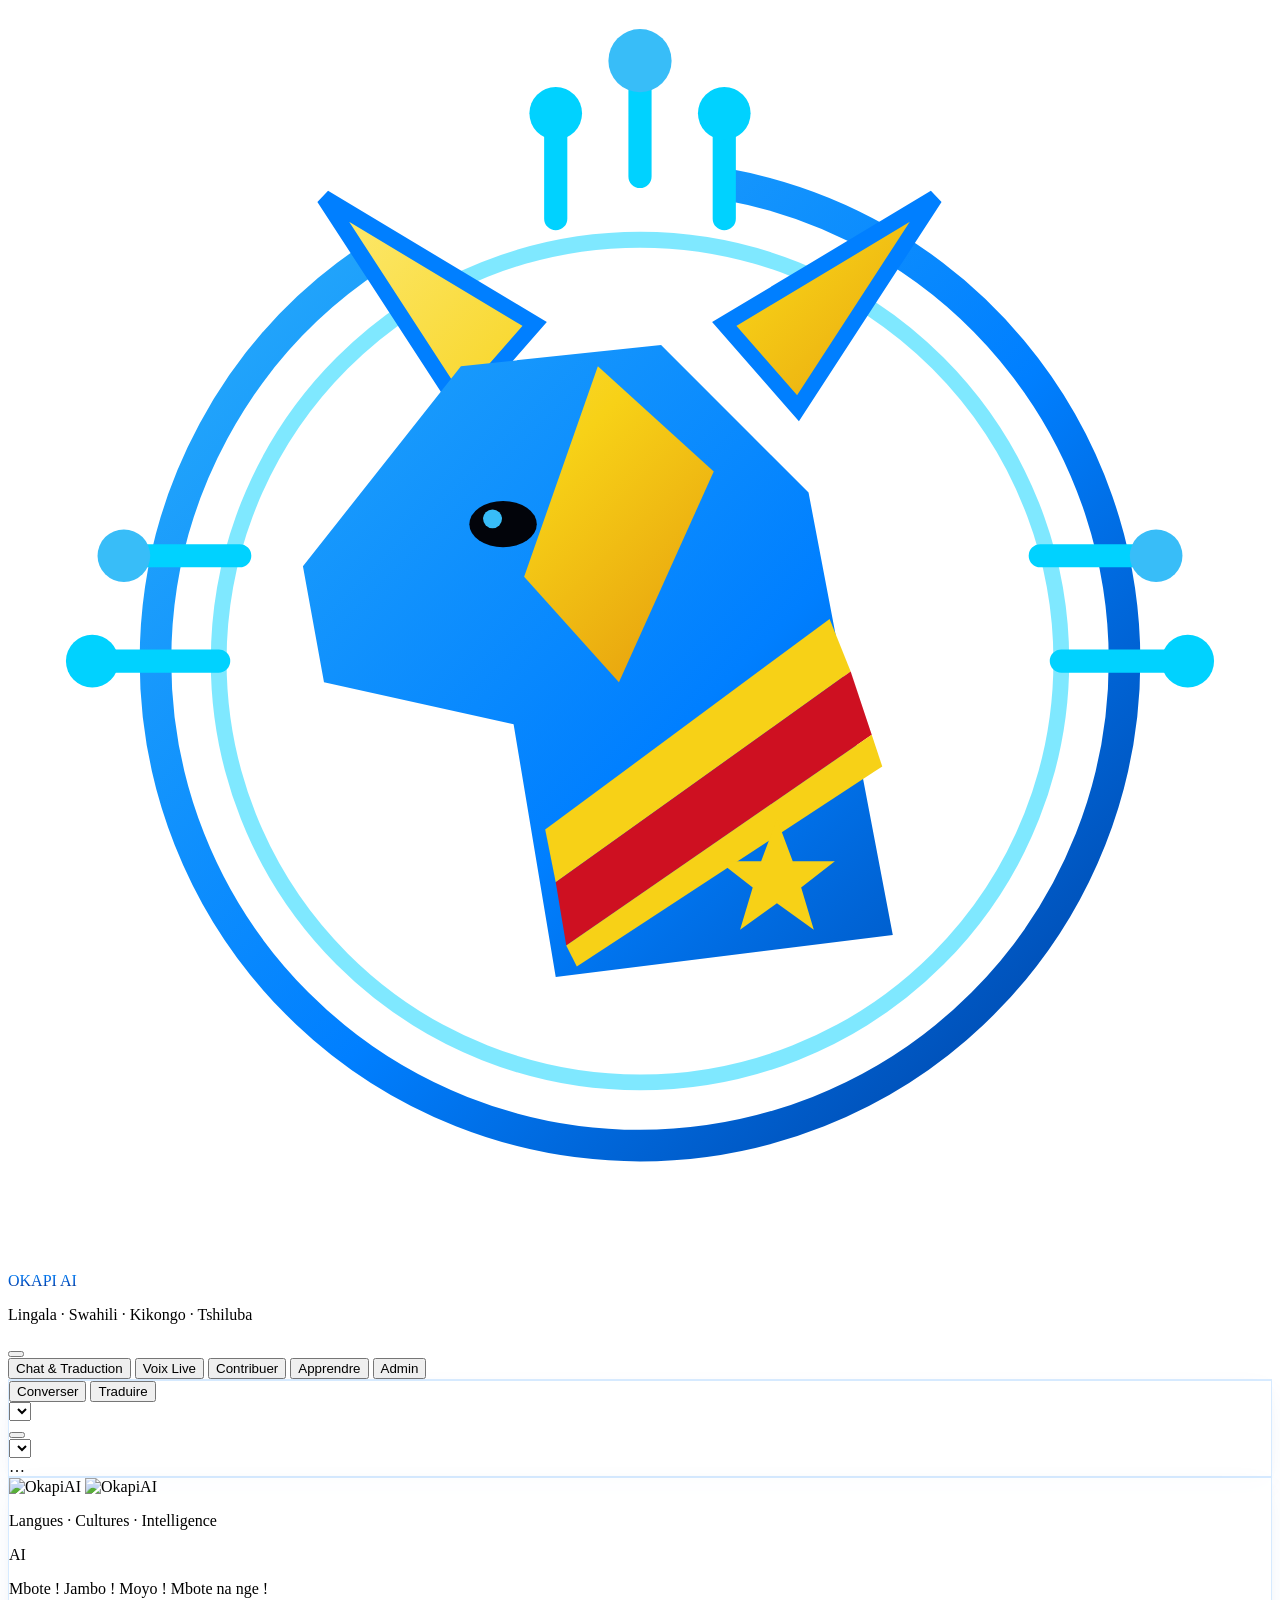
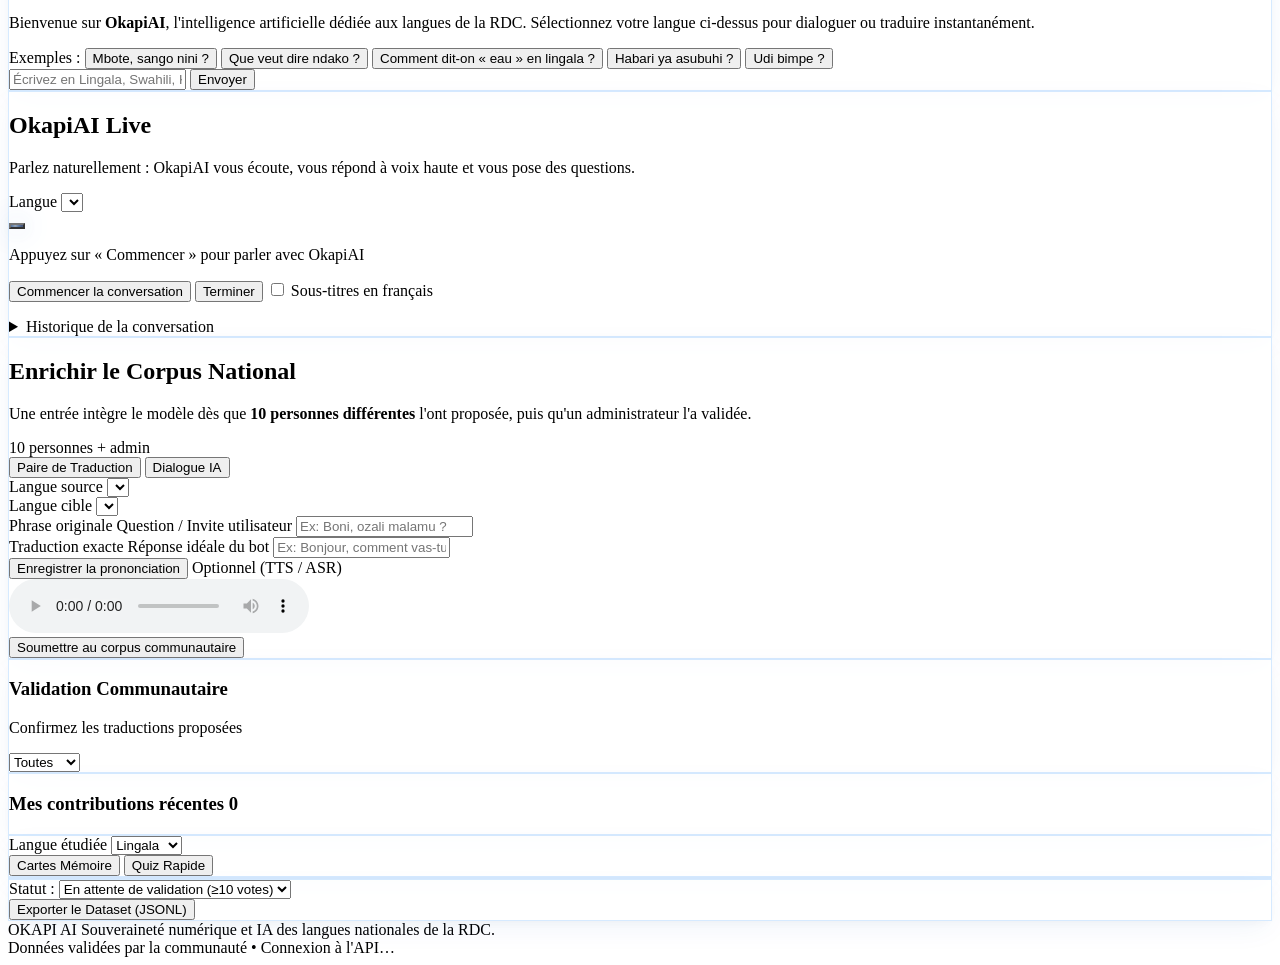
==== commit c0118bf0: "Design : masques congolais nombreux sur tout l'écran, visibles en clair et en sombre" ====
--- a/frontend/index.html
+++ b/frontend/index.html
@@ -94,14 +94,15 @@
 
     /* Adaptive Glassmorphism utilities (Light Mode default + Dark Mode support) */
     .glass-panel {
-      background: rgba(255, 255, 255, 0.85);
-      backdrop-filter: blur(16px);
-      -webkit-backdrop-filter: blur(16px);
+      /* flou léger : les masques de l'arrière-plan restent visibles à travers les panneaux */
+      background: rgba(255, 255, 255, 0.80);
+      backdrop-filter: blur(2px);
+      -webkit-backdrop-filter: blur(2px);
       border: 1px solid rgba(0, 127, 255, 0.16);
       box-shadow: 0 10px 30px -5px rgba(0, 82, 180, 0.07), 0 4px 12px -2px rgba(15, 23, 42, 0.04);
     }
     .dark .glass-panel {
-      background: rgba(6, 12, 26, 0.78);
+      background: rgba(6, 12, 26, 0.74);
       border: 1px solid rgba(0, 127, 255, 0.18);
       box-shadow: 0 8px 32px rgba(0, 0, 0, 0.5);
     }
@@ -143,10 +144,11 @@
     }
 
     /* ---------- Masques congolais en arrière-plan ---------- */
-    :root { --mask-color: #7c2d12; --mask-opacity: .055; }
-    .dark { --mask-color: #fcd34d; --mask-opacity: .05; }
+    :root { --mask-color: #7c2d12; --mask-opacity: .14; }
+    .dark { --mask-color: #fcd34d; --mask-opacity: .10; }
     .heritage-layer { color: var(--mask-color); }
-    .heritage-mask { position: absolute; opacity: var(--mask-opacity); animation: mask-float 14s ease-in-out infinite; }
+    .heritage-mask { position: absolute; opacity: calc(var(--mask-opacity) * var(--k, 1)); animation: mask-float 14s ease-in-out infinite; }
+    .heritage-mask.still { animation: none; transform: rotate(var(--r, 0deg)); }
     .heritage-mask svg { width: 100%; height: 100%; }
     .heritage-mask:nth-child(2n) { animation-duration: 18s; animation-delay: -6s; }
     .heritage-mask:nth-child(3n) { animation-duration: 22s; animation-delay: -11s; }
@@ -192,12 +194,42 @@
         <feDisplacementMap in="SourceGraphic" in2="n" scale="3.2"/>
       </filter>
     </svg>
-    <div class="heritage-mask" style="--r:-8deg; left:-2rem; top:9rem; width:13rem; height:21rem;"><svg viewBox="0 0 160 260"><use href="/assets/masques.svg#masque-songye"/></svg></div>
-    <div class="heritage-mask" style="--r:7deg; right:-1.5rem; top:12rem; width:12rem; height:18rem;"><svg viewBox="0 0 160 240"><use href="/assets/masques.svg#masque-kuba"/></svg></div>
-    <div class="heritage-mask hidden md:block" style="--r:5deg; left:3%; bottom:-2rem; width:11rem; height:18rem;"><svg viewBox="0 0 160 260"><use href="/assets/masques.svg#masque-pende"/></svg></div>
-    <div class="heritage-mask hidden md:block" style="--r:-6deg; right:4%; bottom:-1rem; width:10rem; height:15rem;"><svg viewBox="0 0 160 230"><use href="/assets/masques.svg#masque-luba"/></svg></div>
-    <div class="heritage-mask hidden lg:block" style="--r:-4deg; left:46%; bottom:-5rem; width:9rem; height:12rem;"><svg viewBox="0 0 160 210"><use href="/assets/masques.svg#masque-lega"/></svg></div>
+    <div id="heritage-masks"></div>
   </div>
+  <script>
+    // Beaucoup de masques sur tout l'écran : grille décalée (toujours la même disposition), recalculée
+    // quand la fenêtre change de taille.
+    (function () {
+      const KINDS = [["songye", 260], ["kuba", 240], ["pende", 260], ["luba", 230], ["lega", 210]];
+      const box = document.getElementById("heritage-masks");
+      function draw() {
+        let seed = 7;
+        const rnd = () => ((seed = (seed * 16807) % 2147483647) - 1) / 2147483646;
+        const w = innerWidth, h = innerHeight;
+        const cw = w < 640 ? 150 : 210, ch = w < 640 ? 200 : 250;   // taille d'une case (px)
+        const cols = Math.ceil(w / cw) + 1, rows = Math.ceil(h / ch) + 1;
+        let html = "", i = 0;
+        for (let r = 0; r < rows; r++) {
+          for (let c = 0; c < cols; c++, i++) {
+            const [kind, vh] = KINDS[(c * 2 + r * 3 + (r % 2)) % KINDS.length];
+            const mw = (w < 640 ? 70 : 95) + rnd() * 55;            // largeur du masque (px)
+            const x = (c - 0.5 + (r % 2) * 0.5) * cw + rnd() * cw * 0.35;
+            const y = (r - 0.5) * ch + rnd() * ch * 0.3;
+            const rot = (rnd() * 24 - 12).toFixed(1);
+            const op = (0.75 + rnd() * 0.5).toFixed(2);              // intensité légèrement variée
+            const anim = i % 3 === 0 ? "" : " still";
+            html += `<div class="heritage-mask${anim}" style="--r:${rot}deg;--k:${op};left:${x.toFixed(0)}px;top:${y.toFixed(0)}px;` +
+                    `width:${mw.toFixed(0)}px;height:${(mw * vh / 160).toFixed(0)}px"><svg viewBox="0 0 160 ${vh}">` +
+                    `<use href="/assets/masques.svg#masque-${kind}"/></svg></div>`;
+          }
+        }
+        box.innerHTML = html;
+      }
+      let t;
+      addEventListener("resize", () => { clearTimeout(t); t = setTimeout(draw, 200); });
+      draw();
+    })();
+  </script>
 
   <!-- Toast Notification Container -->
   <div id="toast-container" class="fixed bottom-5 right-5 z-50 flex flex-col gap-2 max-w-sm w-full pointer-events-none px-4 sm:px-0"></div>
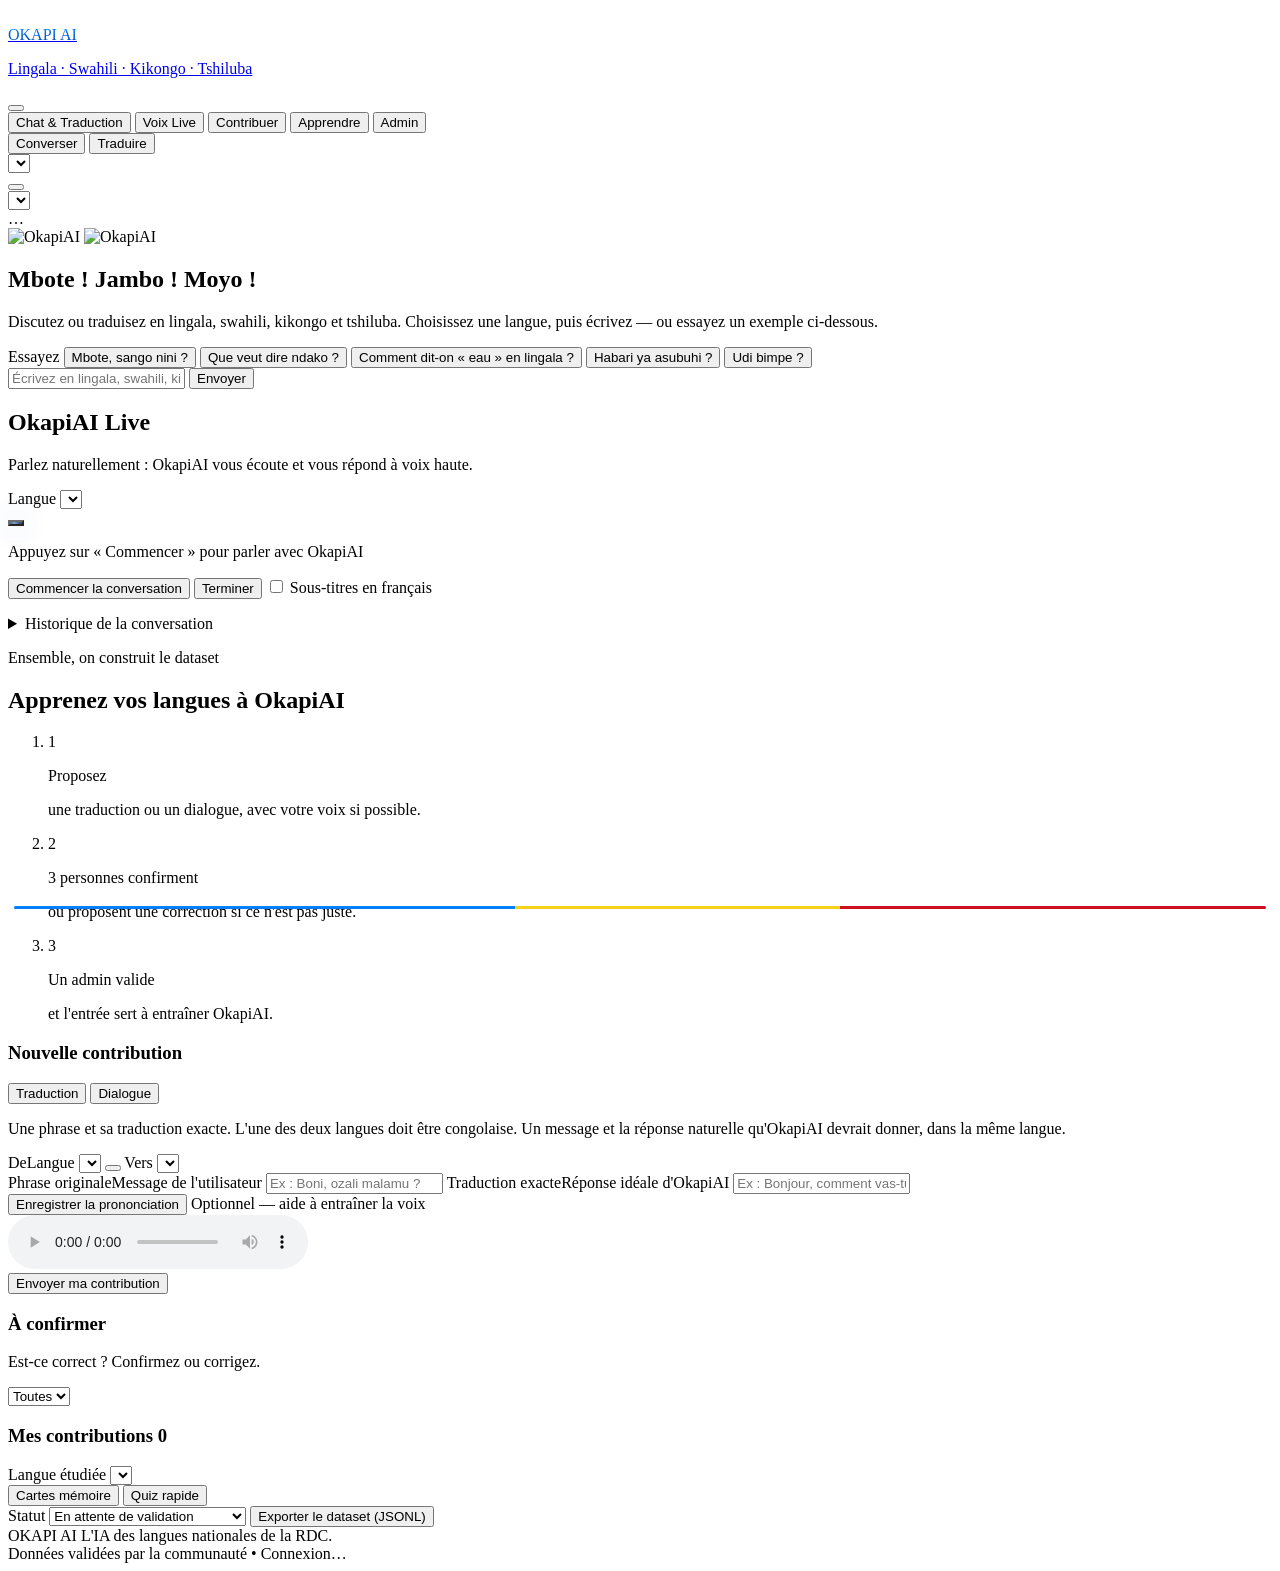
==== commit 3ea49985: "Front centré, traduction sans voix imposée, fournisseurs d'IA masqués - Chat & Traduction centrés (o" ====
--- a/frontend/index.html
+++ b/frontend/index.html
@@ -3,190 +3,112 @@
 <head>
   <meta charset="utf-8">
   <meta name="viewport" content="width=device-width, initial-scale=1.0">
-  <title>OkapiAI — Intelligence Artificielle des Langues Congolaises</title>
-  <meta name="theme-color" content="#f4f8ff">
-  
-  <!-- Google Fonts: Inter & Montserrat -->
+  <title>OkapiAI — L'IA des langues congolaises</title>
+  <meta name="theme-color" content="#f6f7fb">
   <link rel="icon" type="image/png" href="/assets/logo-mark.png">
   <link rel="preconnect" href="https://fonts.googleapis.com">
   <link rel="preconnect" href="https://fonts.gstatic.com" crossorigin>
   <link href="https://fonts.googleapis.com/css2?family=Inter:wght@400;500;600;700&family=Montserrat:wght@700;800;900&display=swap" rel="stylesheet">
-  
-  <!-- Lucide Icons -->
   <script src="https://unpkg.com/lucide@0.460.0/dist/umd/lucide.min.js"></script>
-  
-  <!-- Tailwind CSS -->
-  <script src="https://cdn.tailwindcss.com"></script>
+  <script src="https://cdn.tailwindcss.com/3.4.16"></script>
   <script>
     tailwind.config = {
       darkMode: 'class',
       theme: {
         extend: {
-          fontFamily: {
-            sans: ['Inter', 'sans-serif'],
-            display: ['Montserrat', 'sans-serif'],
+          fontFamily: { sans: ['Inter', 'system-ui', 'sans-serif'], display: ['Montserrat', 'sans-serif'] },
+          colors: {
+            ink: { 950: '#050a16', 900: '#0a1224', 850: '#0f1a31', 800: '#16223d', 700: '#22304f' },
+            okapi: { blue: '#007fff', deep: '#0057c2', cyan: '#38bdf8', yellow: '#f7d117', red: '#ce1021', emerald: '#10b981' },
           },
-          colors: {
-            obsidian: {
-              950: '#02040a',
-              900: '#060c1a',
-              850: '#0a1429',
-              800: '#0f1e3d',
-            },
-            okapi: {
-              blue: '#007fff',
-              cyan: '#00a8e8',
-              yellow: '#f7d117',
-              red: '#ce1021',
-              emerald: '#10b981'
-            }
-          },
-          animation: {
-            'pulse-slow': 'pulse 3s cubic-bezier(0.4, 0, 0.6, 1) infinite',
-            'ripple': 'ripple 1.5s infinite ease-out',
-          },
-          keyframes: {
-            ripple: {
-              '0%': { transform: 'scale(0.95)', opacity: '0.8' },
-              '100%': { transform: 'scale(1.6)', opacity: '0' },
-            }
-          }
-        }
-      }
+        },
+      },
     }
   </script>
 
+  <!-- Composants : un seul style de carte, de bouton et de champ pour tout le site -->
+  <style type="text/tailwindcss">
+    @layer components {
+      .glass-panel { @apply bg-white/95 dark:bg-ink-900/90 border border-slate-200/80 dark:border-white/[0.07] shadow-[0_1px_2px_rgba(15,23,42,.04),0_8px_24px_-12px_rgba(15,23,42,.12)] dark:shadow-[0_8px_30px_-12px_rgba(0,0,0,.6)] backdrop-blur-sm; }
+      .card-title { @apply font-display font-bold text-slate-900 dark:text-white tracking-tight; }
+      .eyebrow { @apply text-[11px] font-bold uppercase tracking-[0.14em] text-slate-500 dark:text-slate-400; }
+      .field { @apply w-full bg-slate-50 dark:bg-ink-950/70 border border-slate-200 dark:border-white/10 rounded-xl px-3.5 py-2.5 text-sm text-slate-900 dark:text-white placeholder-slate-400 dark:placeholder-slate-500 transition focus:outline-none focus:border-okapi-blue focus:ring-4 focus:ring-okapi-blue/10 focus:bg-white dark:focus:bg-ink-950; }
+      .select { @apply appearance-none bg-white dark:bg-ink-950/70 border border-slate-200 dark:border-white/10 hover:border-slate-300 dark:hover:border-white/20 text-slate-800 dark:text-slate-100 text-sm font-semibold rounded-xl pl-3.5 pr-9 py-2.5 focus:outline-none focus:border-okapi-blue focus:ring-4 focus:ring-okapi-blue/10 transition cursor-pointer; }
+      .btn { @apply inline-flex items-center justify-center gap-2 rounded-xl text-sm font-semibold transition active:scale-[0.98] cursor-pointer disabled:opacity-50 disabled:cursor-not-allowed; }
+      .btn-primary { @apply btn px-4 py-2.5 bg-okapi-blue hover:bg-okapi-deep text-white shadow-sm shadow-okapi-blue/30; }
+      .btn-ghost { @apply btn px-4 py-2.5 bg-white hover:bg-slate-50 dark:bg-white/5 dark:hover:bg-white/10 text-slate-700 dark:text-slate-200 border border-slate-200 dark:border-white/10; }
+      .seg { @apply inline-flex p-1 rounded-xl bg-slate-100 dark:bg-ink-950/80 border border-slate-200/70 dark:border-white/[0.06]; }
+      .mode-btn { @apply flex items-center gap-2 px-3.5 py-2 rounded-lg text-sm font-semibold text-slate-600 dark:text-slate-400 hover:text-slate-900 dark:hover:text-white transition cursor-pointer; }
+      .mode-btn.active { @apply bg-white dark:bg-ink-800 text-okapi-deep dark:text-white shadow-sm; }
+      .nav-btn { @apply relative flex items-center gap-2 px-3.5 py-2 rounded-xl text-sm font-semibold whitespace-nowrap text-slate-600 dark:text-slate-400 hover:text-slate-900 dark:hover:text-white hover:bg-slate-100/80 dark:hover:bg-white/5 transition cursor-pointer; }
+      .nav-btn.active { @apply text-okapi-deep dark:text-white bg-okapi-blue/10 dark:bg-okapi-blue/20; }
+      .chip { @apply text-xs px-3 py-1.5 rounded-full bg-white hover:bg-okapi-blue/5 dark:bg-white/5 dark:hover:bg-white/10 text-slate-700 dark:text-slate-200 border border-slate-200 dark:border-white/10 whitespace-nowrap transition cursor-pointer; }
+      .pill { @apply inline-flex items-center gap-1.5 px-2.5 py-1 rounded-full text-[11px] font-bold whitespace-nowrap; }
+    }
+  </style>
+
   <style>
-
     /* ---------- Voix live : orbe animé ---------- */
     .live-orb { --lvl: 0; transform: scale(calc(1 + var(--lvl) * 0.28));
       background: radial-gradient(circle at 35% 30%, #93c5fd, #1e7bff 45%, #0a3fb8 82%);
-      box-shadow: 0 0 calc(30px + var(--lvl) * 90px) rgba(30, 123, 255, .55), inset 0 -12px 30px rgba(0,0,0,.25);
+      box-shadow: 0 0 calc(30px + var(--lvl) * 90px) rgba(30, 123, 255, .45), inset 0 -12px 30px rgba(0,0,0,.25);
       transition: transform .09s linear, box-shadow .09s linear, filter .4s, opacity .4s; }
-    .live-orb[data-state="idle"], .live-orb[data-state="paused"] { filter: saturate(.55); opacity: .8; }
+    .live-orb[data-state="idle"], .live-orb[data-state="paused"] { filter: saturate(.6); opacity: .85; }
     .live-orb[data-state="thinking"] { background: radial-gradient(circle at 35% 30%, #fef08a, #f7d618 45%, #b45309 85%);
-      box-shadow: 0 0 50px rgba(247, 214, 24, .55); animation: live-breathe 1.1s ease-in-out infinite; }
+      box-shadow: 0 0 50px rgba(247, 214, 24, .5); animation: live-breathe 1.1s ease-in-out infinite; }
     .live-orb[data-state="speaking"] { background: radial-gradient(circle at 35% 30%, #fecaca, #ce1021 45%, #7f1d1d 85%);
-      box-shadow: 0 0 calc(30px + var(--lvl) * 90px) rgba(206, 16, 33, .5); }
+      box-shadow: 0 0 calc(30px + var(--lvl) * 90px) rgba(206, 16, 33, .45); }
     .live-orb[data-state="speaking"].no-level { animation: live-breathe .8s ease-in-out infinite; }
-    .live-orb .live-ring { position: absolute; inset: -16px; border-radius: 9999px; border: 2px solid rgba(247, 214, 24, .4); opacity: 0; }
+    .live-orb .live-ring { position: absolute; inset: -16px; border-radius: 9999px; border: 2px solid rgba(0, 127, 255, .35); opacity: 0; }
     .live-orb[data-state="listening"] .live-ring { animation: live-ripple 2s infinite ease-out; }
     @keyframes live-ripple { 0% { transform: scale(.95); opacity: .8; } 100% { transform: scale(1.5); opacity: 0; } }
     @keyframes live-breathe { 0%, 100% { transform: scale(.95); } 50% { transform: scale(1.07); } }
-    /* Custom Scrollbar for sleek appearance */
-    ::-webkit-scrollbar {
-      width: 6px;
-      height: 6px;
-    }
-    ::-webkit-scrollbar-track {
-      background: #e2e8f0;
-    }
-    .dark ::-webkit-scrollbar-track {
-      background: #080e1e;
-    }
-    ::-webkit-scrollbar-thumb {
-      background: #94a3b8;
-      border-radius: 9999px;
-    }
-    .dark ::-webkit-scrollbar-thumb {
-      background: #1e293b;
-    }
-
-    /* Adaptive Glassmorphism utilities (Light Mode default + Dark Mode support) */
-    .glass-panel {
-      /* flou léger : les masques de l'arrière-plan restent visibles à travers les panneaux */
-      background: rgba(255, 255, 255, 0.80);
-      backdrop-filter: blur(2px);
-      -webkit-backdrop-filter: blur(2px);
-      border: 1px solid rgba(0, 127, 255, 0.16);
-      box-shadow: 0 10px 30px -5px rgba(0, 82, 180, 0.07), 0 4px 12px -2px rgba(15, 23, 42, 0.04);
-    }
-    .dark .glass-panel {
-      background: rgba(6, 12, 26, 0.74);
-      border: 1px solid rgba(0, 127, 255, 0.18);
-      box-shadow: 0 8px 32px rgba(0, 0, 0, 0.5);
-    }
-
-    .glass-header {
-      background: rgba(255, 255, 255, 0.90);
-      backdrop-filter: blur(20px);
-      -webkit-backdrop-filter: blur(20px);
-      border-bottom: 1px solid rgba(0, 127, 255, 0.15);
-    }
-    .dark .glass-header {
-      background: rgba(2, 4, 10, 0.90);
-      border-bottom: 1px solid rgba(0, 127, 255, 0.18);
-    }
-
-    /* Electric Blue Logo Wordmark Gradient */
-    .okapi-blue-text {
-      background: linear-gradient(180deg, #0088ff 0%, #0055cc 60%, #002b7f 100%);
-      -webkit-background-clip: text;
-      -webkit-text-fill-color: transparent;
-    }
-    .dark .okapi-blue-text {
-      background: linear-gradient(180deg, #38bdf8 0%, #007fff 55%, #003580 100%);
-      -webkit-background-clip: text;
-      -webkit-text-fill-color: transparent;
-    }
-
-    /* DRC Tricolor Accent Bar (Blue / Yellow / Red) */
-    .drc-swoosh {
-      background: linear-gradient(90deg, #007fff 0%, #007fff 38%, #f7d117 38%, #f7d117 68%, #ce1021 68%, #ce1021 100%);
-    }
-
-    /* Circuit Pulse Glow */
-    .circuit-glow {
-      box-shadow: 0 4px 18px rgba(0, 127, 255, 0.22);
-    }
-    .dark .circuit-glow {
-      box-shadow: 0 0 20px rgba(0, 127, 255, 0.35), inset 0 0 12px rgba(0, 210, 255, 0.2);
-    }
-
-    /* ---------- Masques congolais en arrière-plan ---------- */
-    :root { --mask-color: #7c2d12; --mask-opacity: .14; }
-    .dark { --mask-color: #fcd34d; --mask-opacity: .10; }
-    .heritage-layer { color: var(--mask-color); }
-    .heritage-mask { position: absolute; opacity: calc(var(--mask-opacity) * var(--k, 1)); animation: mask-float 14s ease-in-out infinite; }
-    .heritage-mask.still { animation: none; transform: rotate(var(--r, 0deg)); }
-    .heritage-mask svg { width: 100%; height: 100%; }
-    .heritage-mask:nth-child(2n) { animation-duration: 18s; animation-delay: -6s; }
-    .heritage-mask:nth-child(3n) { animation-duration: 22s; animation-delay: -11s; }
-    @keyframes mask-float {
-      0%, 100% { transform: translateY(0) rotate(var(--r, 0deg)); }
-      50% { transform: translateY(-14px) rotate(calc(var(--r, 0deg) + 2deg)); }
-    }
-    /* trait « graffiti » : léger tremblé de bombe de peinture, sans aucun fond */
-    .heritage-mask svg { filter: url(#graffiti); overflow: visible; }
-    @media (prefers-reduced-motion: reduce) { .heritage-mask { animation: none; } }
-
-    /* ---------- Logo : lisible en clair comme en sombre ---------- */
-    .brand-mark { filter: drop-shadow(0 4px 10px rgba(0, 82, 180, .25)); transition: transform .3s ease; }
-    .brand-mark:hover { transform: scale(1.06) rotate(-2deg); }
-    .dark .brand-mark { filter: drop-shadow(0 0 10px rgba(56, 189, 248, .45)) drop-shadow(0 0 2px rgba(255, 255, 255, .35)); }
-    .dark .logo-halo img { filter: drop-shadow(0 0 1px rgba(255, 255, 255, .9)) drop-shadow(0 0 14px rgba(56, 189, 248, .35)); }
-
-    /* Hide scrollbar for horizontal nav on mobile */
-    .no-scrollbar::-webkit-scrollbar {
-      display: none;
-    }
-    .no-scrollbar {
-      -ms-overflow-style: none;
-      scrollbar-width: none;
-    }
+
+    ::-webkit-scrollbar { width: 6px; height: 6px; }
+    ::-webkit-scrollbar-track { background: transparent; }
+    ::-webkit-scrollbar-thumb { background: #cbd5e1; border-radius: 9999px; }
+    .dark ::-webkit-scrollbar-thumb { background: #22304f; }
+    .no-scrollbar::-webkit-scrollbar { display: none; }
+    .no-scrollbar { -ms-overflow-style: none; scrollbar-width: none; }
+
+    .okapi-blue-text { background: linear-gradient(180deg, #0a8bff 0%, #0057c2 70%, #003580 100%);
+      -webkit-background-clip: text; background-clip: text; -webkit-text-fill-color: transparent; }
+    .dark .okapi-blue-text { background: linear-gradient(180deg, #7dd3fc 0%, #38a3ff 60%, #0a6fe0 100%);
+      -webkit-background-clip: text; background-clip: text; }
+    /* Drapeau de la RDC : bleu / jaune / rouge */
+    .drc-swoosh { background: linear-gradient(90deg, #007fff 0 40%, #f7d117 40% 66%, #ce1021 66% 100%); }
+
+    /* ---------- Masques congolais : discrets, sur les bords seulement ---------- */
+    :root { --mask-color: #7c2d12; --mask-opacity: .075; }
+    .dark { --mask-color: #fcd34d; --mask-opacity: .05; }
+    .heritage-layer { color: var(--mask-color);
+      -webkit-mask-image: radial-gradient(ellipse 62% 70% at 50% 50%, transparent 45%, #000 100%);
+              mask-image: radial-gradient(ellipse 62% 70% at 50% 50%, transparent 45%, #000 100%); }
+    .heritage-mask { position: absolute; opacity: calc(var(--mask-opacity) * var(--k, 1)); transform: rotate(var(--r, 0deg)); }
+    .heritage-mask svg { width: 100%; height: 100%; filter: url(#graffiti); overflow: visible; }
+
+    .brand-mark { filter: drop-shadow(0 3px 8px rgba(0, 82, 180, .22)); transition: transform .3s ease; }
+    .brand-mark:hover { transform: scale(1.05) rotate(-2deg); }
+    .dark .brand-mark { filter: drop-shadow(0 0 8px rgba(56, 189, 248, .4)) drop-shadow(0 0 1px rgba(255, 255, 255, .4)); }
+    .dark .logo-halo img { filter: drop-shadow(0 0 1px rgba(255, 255, 255, .9)) drop-shadow(0 0 14px rgba(56, 189, 248, .3)); }
+
+    /* Onglet actif : petit trait aux couleurs du drapeau */
+    .nav-btn.active::after { content: ""; position: absolute; left: 14px; right: 14px; bottom: -9px; height: 3px;
+      border-radius: 3px; background: linear-gradient(90deg, #007fff 0 40%, #f7d117 40% 66%, #ce1021 66% 100%); }
+    .tab-section:not(.hidden) { animation: tab-in .25s ease-out; }
+    @keyframes tab-in { from { opacity: 0; transform: translateY(6px); } to { opacity: 1; transform: none; } }
+    @media (prefers-reduced-motion: reduce) { .tab-section:not(.hidden) { animation: none; } }
   </style>
 </head>
-<body class="bg-slate-50 dark:bg-obsidian-950 text-slate-800 dark:text-slate-100 font-sans antialiased min-h-screen flex flex-col selection:bg-okapi-blue/20 selection:text-blue-900 dark:selection:text-cyan-200 transition-colors duration-300">
-
-  <!-- Ambient Background Glows (Soft Airy Blue, Gold & Crimson in Light Mode) -->
-  <div class="fixed inset-0 overflow-hidden pointer-events-none z-0">
-    <div class="absolute -top-40 -left-40 w-[28rem] h-[28rem] bg-sky-300/15 dark:bg-okapi-blue/10 rounded-full blur-3xl"></div>
-    <div class="absolute top-1/3 -right-40 w-[30rem] h-[30rem] bg-blue-200/20 dark:bg-cyan-500/5 rounded-full blur-3xl"></div>
-    <div class="absolute -bottom-40 left-1/4 w-96 h-96 bg-amber-200/20 dark:bg-okapi-yellow/5 rounded-full blur-3xl"></div>
-    <div class="absolute bottom-10 right-1/4 w-72 h-72 bg-rose-200/15 dark:bg-okapi-red/5 rounded-full blur-3xl"></div>
+<body class="bg-[#f6f7fb] dark:bg-ink-950 text-slate-800 dark:text-slate-100 font-sans antialiased min-h-screen flex flex-col selection:bg-okapi-blue/20 transition-colors duration-300">
+
+  <!-- Lumières d'ambiance, très légères -->
+  <div class="fixed inset-0 overflow-hidden pointer-events-none z-0" aria-hidden="true">
+    <div class="absolute -top-48 -left-32 w-[34rem] h-[34rem] bg-sky-200/30 dark:bg-okapi-blue/10 rounded-full blur-3xl"></div>
+    <div class="absolute -bottom-48 -right-32 w-[30rem] h-[30rem] bg-amber-100/40 dark:bg-okapi-yellow/[0.04] rounded-full blur-3xl"></div>
   </div>
 
-  <!-- Patrimoine : masques congolais stylisés (songye, kuba, pende, luba, lega), au trait, façon graffiti -->
+  <!-- Patrimoine : masques congolais stylisés (songye, kuba, pende, luba, lega), au trait -->
   <div class="heritage-layer fixed inset-0 overflow-hidden pointer-events-none z-0" aria-hidden="true">
     <svg width="0" height="0" style="position:absolute">
       <filter id="graffiti" x="-10%" y="-10%" width="120%" height="120%">
@@ -197,8 +119,8 @@
     <div id="heritage-masks"></div>
   </div>
   <script>
-    // Beaucoup de masques sur tout l'écran : grille décalée (toujours la même disposition), recalculée
-    // quand la fenêtre change de taille.
+    // Quelques masques, en grille aérée (toujours la même disposition). Le centre de l'écran
+    // reste dégagé (masque CSS radial) : ils ne gênent jamais la lecture.
     (function () {
       const KINDS = [["songye", 260], ["kuba", 240], ["pende", 260], ["luba", 230], ["lega", 210]];
       const box = document.getElementById("heritage-masks");
@@ -206,19 +128,18 @@
         let seed = 7;
         const rnd = () => ((seed = (seed * 16807) % 2147483647) - 1) / 2147483646;
         const w = innerWidth, h = innerHeight;
-        const cw = w < 640 ? 150 : 210, ch = w < 640 ? 200 : 250;   // taille d'une case (px)
+        const cw = w < 640 ? 220 : 300, ch = w < 640 ? 280 : 340;
         const cols = Math.ceil(w / cw) + 1, rows = Math.ceil(h / ch) + 1;
         let html = "", i = 0;
         for (let r = 0; r < rows; r++) {
           for (let c = 0; c < cols; c++, i++) {
             const [kind, vh] = KINDS[(c * 2 + r * 3 + (r % 2)) % KINDS.length];
-            const mw = (w < 640 ? 70 : 95) + rnd() * 55;            // largeur du masque (px)
-            const x = (c - 0.5 + (r % 2) * 0.5) * cw + rnd() * cw * 0.35;
+            const mw = (w < 640 ? 70 : 100) + rnd() * 50;
+            const x = (c - 0.5 + (r % 2) * 0.5) * cw + rnd() * cw * 0.3;
             const y = (r - 0.5) * ch + rnd() * ch * 0.3;
-            const rot = (rnd() * 24 - 12).toFixed(1);
-            const op = (0.75 + rnd() * 0.5).toFixed(2);              // intensité légèrement variée
-            const anim = i % 3 === 0 ? "" : " still";
-            html += `<div class="heritage-mask${anim}" style="--r:${rot}deg;--k:${op};left:${x.toFixed(0)}px;top:${y.toFixed(0)}px;` +
+            const rot = (rnd() * 20 - 10).toFixed(1);
+            const op = (0.8 + rnd() * 0.4).toFixed(2);
+            html += `<div class="heritage-mask" style="--r:${rot}deg;--k:${op};left:${x.toFixed(0)}px;top:${y.toFixed(0)}px;` +
                     `width:${mw.toFixed(0)}px;height:${(mw * vh / 160).toFixed(0)}px"><svg viewBox="0 0 160 ${vh}">` +
                     `<use href="/assets/masques.svg#masque-${kind}"/></svg></div>`;
           }
@@ -231,219 +152,123 @@
     })();
   </script>
 
-  <!-- Toast Notification Container -->
   <div id="toast-container" class="fixed bottom-5 right-5 z-50 flex flex-col gap-2 max-w-sm w-full pointer-events-none px-4 sm:px-0"></div>
 
-  <!-- HEADER -->
-  <header class="sticky top-0 z-40 glass-header transition-colors duration-300">
-    <div class="max-w-6xl mx-auto px-4 sm:px-6 h-18 sm:h-20 flex items-center justify-between gap-4 py-2">
-      <!-- Brand Identity matching the Geometric Okapi Emblem -->
-      <div class="flex items-center gap-3.5">
-        <div class="relative w-16 h-16 sm:w-[4.75rem] sm:h-[4.75rem] flex-shrink-0 flex items-center justify-center">
-          <img 
-            src="/assets/logo-mark.png" 
-            alt="Logo OkapiAI" 
-            onerror="this.style.display='none'; this.nextElementSibling.style.display='block';"
-            class="brand-mark w-full h-full object-contain"
-          >
-          <!-- Bespoke Geometric Okapi + Circuit + DRC Ribbon SVG Emblem -->
-          <svg style="display:none;" class="w-full h-full" viewBox="0 0 120 120" fill="none" xmlns="http://www.w3.org/2000/svg">
-            <defs>
-              <linearGradient id="okapiBlue" x1="0" y1="0" x2="120" y2="120" gradientUnits="userSpaceOnUse">
-                <stop offset="0%" stop-color="#38bdf8"/>
-                <stop offset="55%" stop-color="#007fff"/>
-                <stop offset="100%" stop-color="#002b7f"/>
-              </linearGradient>
-              <linearGradient id="okapiGold" x1="20" y1="15" x2="80" y2="75" gradientUnits="userSpaceOnUse">
-                <stop offset="0%" stop-color="#fef08a"/>
-                <stop offset="50%" stop-color="#f7d117"/>
-                <stop offset="100%" stop-color="#d97706"/>
-              </linearGradient>
-            </defs>
-            <circle cx="60" cy="62" r="46" stroke="url(#okapiBlue)" stroke-width="3" stroke-dasharray="190 35"/>
-            <circle cx="60" cy="62" r="40" stroke="#00d2ff" stroke-width="1.5" stroke-opacity="0.5"/>
-            <path d="M60 16V6M52 20V11M68 20V11M22 52H12M20 62H9M98 52H108M100 62H111" stroke="#00d2ff" stroke-width="2.2" stroke-linecap="round"/>
-            <circle cx="60" cy="5" r="3" fill="#38bdf8"/>
-            <circle cx="52" cy="10" r="2.5" fill="#00d2ff"/>
-            <circle cx="68" cy="10" r="2.5" fill="#00d2ff"/>
-            <circle cx="11" cy="52" r="2.5" fill="#38bdf8"/>
-            <circle cx="8" cy="62" r="2.5" fill="#00d2ff"/>
-            <circle cx="109" cy="52" r="2.5" fill="#38bdf8"/>
-            <circle cx="112" cy="62" r="2.5" fill="#00d2ff"/>
-            <polygon points="43,38 30,18 50,30" fill="url(#okapiGold)" stroke="#007fff" stroke-width="1.5"/>
-            <polygon points="75,38 88,18 68,30" fill="url(#okapiGold)" stroke="#007fff" stroke-width="1.5"/>
-            <polygon points="43,34 62,32 76,46 84,88 52,92 48,68 30,64 28,53" fill="url(#okapiBlue)"/>
-            <polygon points="56,34 67,44 58,64 49,54" fill="url(#okapiGold)"/>
-            <ellipse cx="47" cy="49" rx="3.2" ry="2.2" fill="#02040a"/>
-            <circle cx="46" cy="48.5" r="0.9" fill="#38bdf8"/>
-            <path d="M51 78 L78 58 L80 63 L52 83 Z" fill="#f7d117"/>
-            <path d="M52 83 L80 63 L82 69 L53 89 Z" fill="#ce1021"/>
-            <path d="M53 89 L82 69 L83 72 L54 91 Z" fill="#f7d117"/>
-            <polygon points="73,77 74.5,81 78.5,81 75.3,83.5 76.5,87.5 73,85 69.5,87.5 70.7,83.5 67.5,81 71.5,81" fill="#f7d117"/>
-          </svg>
-        </div>
-
-        <div>
-          <div class="font-display font-black text-xl sm:text-2xl tracking-wider flex items-center gap-1.5 leading-none">
-            <span class="okapi-blue-text">OKAPI AI</span>
-          </div>
-          <!-- DRC Tricolor Accent Swoosh under Wordmark -->
-          <div class="h-1 w-32 sm:w-40 rounded-full drc-swoosh my-1.5"></div>
-          <p class="text-[11px] sm:text-xs text-slate-600 dark:text-slate-300 font-semibold tracking-wide">
-            Lingala · Swahili · Kikongo · Tshiluba
-          </p>
-        </div>
-      </div>
-
-      <!-- Theme Switcher & Account Controls -->
-      <div class="flex items-center gap-2 sm:gap-3">
-        <button id="theme-toggle" type="button" title="Basculer Clair / Sombre" class="p-2.5 rounded-xl bg-slate-100 hover:bg-slate-200 dark:bg-obsidian-800 dark:hover:bg-obsidian-850 border border-slate-200 dark:border-okapi-blue/30 text-slate-700 dark:text-okapi-yellow transition-all cursor-pointer">
+  <!-- EN-TÊTE -->
+  <header class="sticky top-0 z-40 bg-white/85 dark:bg-ink-950/85 backdrop-blur-xl border-b border-slate-200/70 dark:border-white/[0.06]">
+    <div class="max-w-6xl mx-auto px-4 sm:px-6 h-16 sm:h-[4.5rem] flex items-center justify-between gap-4">
+      <a href="/" class="flex items-center gap-3 min-w-0" aria-label="OkapiAI — accueil">
+        <img src="/assets/logo-mark.png" alt="" class="brand-mark w-11 h-11 sm:w-12 sm:h-12 object-contain flex-shrink-0">
+        <div class="min-w-0">
+          <div class="font-display font-black text-lg sm:text-xl tracking-wide leading-none okapi-blue-text">OKAPI AI</div>
+          <div class="h-[3px] w-24 sm:w-28 rounded-full drc-swoosh mt-1.5 mb-1"></div>
+          <p class="text-[11px] text-slate-500 dark:text-slate-400 font-semibold tracking-wide truncate">Lingala · Swahili · Kikongo · Tshiluba</p>
+        </div>
+      </a>
+
+      <div class="flex items-center gap-2">
+        <button id="theme-toggle" type="button" title="Thème clair / sombre" aria-label="Changer de thème"
+                class="w-10 h-10 inline-flex items-center justify-center rounded-xl text-slate-600 dark:text-okapi-yellow hover:bg-slate-100 dark:hover:bg-white/5 border border-slate-200 dark:border-white/10 transition cursor-pointer">
           <i id="theme-icon-moon" data-lucide="moon" class="w-4 h-4"></i>
           <i id="theme-icon-sun" data-lucide="sun" class="w-4 h-4 hidden"></i>
         </button>
-        <div id="account" class="flex items-center gap-2.5">
-          <!-- Populated dynamically via JS -->
-        </div>
+        <div id="account" class="flex items-center gap-2"></div>
       </div>
     </div>
 
-    <!-- NAVIGATION BAR -->
-    <div class="border-t border-slate-200/80 dark:border-okapi-blue/15 bg-white/70 dark:bg-obsidian-900/70">
-      <nav class="max-w-6xl mx-auto px-4 sm:px-6 flex items-center gap-1.5 sm:gap-2 overflow-x-auto no-scrollbar py-2" aria-label="Navigation principale">
-        <button data-tab="chat" class="nav-btn active flex items-center gap-2 px-4 py-2.5 rounded-xl text-sm font-semibold transition-all whitespace-nowrap cursor-pointer">
-          <i data-lucide="message-square" class="w-4 h-4"></i>
-          <span>Chat & Traduction</span>
-        </button>
-        <button data-tab="voice" class="nav-btn flex items-center gap-2 px-4 py-2.5 rounded-xl text-sm font-semibold transition-all whitespace-nowrap cursor-pointer">
-          <i data-lucide="mic" class="w-4 h-4"></i>
-          <span>Voix Live</span>
-        </button>
-        <button data-tab="contribute" class="nav-btn flex items-center gap-2 px-4 py-2.5 rounded-xl text-sm font-semibold transition-all whitespace-nowrap cursor-pointer">
-          <i data-lucide="database" class="w-4 h-4"></i>
-          <span>Contribuer</span>
-        </button>
-        <button data-tab="learn" class="nav-btn flex items-center gap-2 px-4 py-2.5 rounded-xl text-sm font-semibold transition-all whitespace-nowrap cursor-pointer">
-          <i data-lucide="graduation-cap" class="w-4 h-4"></i>
-          <span>Apprendre</span>
-        </button>
-        <button data-tab="admin" id="admin-tab" class="nav-btn flex items-center gap-2 px-4 py-2.5 rounded-xl text-sm font-semibold transition-all whitespace-nowrap ml-auto text-amber-700 dark:text-okapi-yellow hover:bg-amber-50 dark:hover:bg-okapi-yellow/10 cursor-pointer">
-          <i data-lucide="shield-check" class="w-4 h-4"></i>
-          <span>Admin</span>
-        </button>
+    <div class="border-t border-slate-200/60 dark:border-white/[0.05]">
+      <nav class="max-w-6xl mx-auto px-3 sm:px-6 flex items-center md:justify-center gap-1 overflow-x-auto no-scrollbar py-2" aria-label="Navigation principale">
+        <button data-tab="chat" class="nav-btn active"><i data-lucide="message-square" class="w-4 h-4"></i><span>Chat & Traduction</span></button>
+        <button data-tab="voice" class="nav-btn"><i data-lucide="mic" class="w-4 h-4"></i><span>Voix Live</span></button>
+        <button data-tab="contribute" class="nav-btn"><i data-lucide="hand-heart" class="w-4 h-4"></i><span>Contribuer</span></button>
+        <button data-tab="learn" class="nav-btn"><i data-lucide="graduation-cap" class="w-4 h-4"></i><span>Apprendre</span></button>
+        <button data-tab="admin" id="admin-tab" class="nav-btn !text-amber-700 dark:!text-okapi-yellow"><i data-lucide="shield-check" class="w-4 h-4"></i><span>Admin</span></button>
       </nav>
     </div>
   </header>
 
-  <!-- MAIN CONTENT -->
   <main class="relative z-10 flex-1 max-w-6xl w-full mx-auto px-4 sm:px-6 py-6 sm:py-8">
 
-    <!-- ==========================================
-         TAB 1: CHAT / TRADUCTION
-         ========================================== -->
-    <section id="tab-chat" class="tab-section space-y-5">
-      <!-- Top Control Bar -->
-      <div class="glass-panel rounded-2xl p-4 flex flex-col md:flex-row md:items-center justify-between gap-4">
-        <!-- Segmented Mode Switcher -->
-        <div class="inline-flex p-1 rounded-xl bg-slate-100 dark:bg-obsidian-950/90 border border-slate-200 dark:border-okapi-blue/20 self-start" data-modes="chat">
-          <button type="button" data-mode="converse" class="mode-btn active flex items-center gap-2 px-4 py-2 rounded-lg text-sm font-semibold transition-all cursor-pointer">
-            <i data-lucide="bot" class="w-4 h-4"></i>
-            <span>Converser</span>
-          </button>
-          <button type="button" data-mode="translate" class="mode-btn flex items-center gap-2 px-4 py-2 rounded-lg text-sm font-semibold transition-all cursor-pointer">
-            <i data-lucide="languages" class="w-4 h-4"></i>
-            <span>Traduire</span>
-          </button>
-        </div>
-
-        <!-- Language Selectors -->
-        <div class="flex flex-wrap items-center gap-2.5">
-          <div class="relative">
-            <select id="chat-src" class="lang-select appearance-none bg-white dark:bg-obsidian-900 border border-slate-300 dark:border-okapi-blue/25 hover:border-okapi-blue text-slate-800 dark:text-slate-100 text-sm font-semibold rounded-xl pl-3.5 pr-9 py-2.5 focus:outline-none focus:ring-2 focus:ring-okapi-blue/30 transition-colors cursor-pointer shadow-xs"></select>
-            <i data-lucide="chevron-down" class="w-4 h-4 text-okapi-blue dark:text-okapi-cyan absolute right-3 top-1/2 -translate-y-1/2 pointer-events-none"></i>
-          </div>
-
-          <button id="chat-swap" type="button" title="Inverser les langues" class="translate-only hidden p-2.5 rounded-xl bg-white dark:bg-obsidian-900 border border-slate-300 dark:border-okapi-blue/25 hover:border-okapi-blue hover:text-okapi-blue text-slate-600 dark:text-slate-300 transition-all active:scale-95 cursor-pointer shadow-xs">
-            <i data-lucide="arrow-left-right" class="w-4 h-4"></i>
-          </button>
-
-          <div class="relative translate-only hidden">
-            <select id="chat-tgt" class="lang-select appearance-none bg-white dark:bg-obsidian-900 border border-slate-300 dark:border-okapi-blue/25 hover:border-okapi-blue text-slate-800 dark:text-slate-100 text-sm font-semibold rounded-xl pl-3.5 pr-9 py-2.5 focus:outline-none focus:ring-2 focus:ring-okapi-blue/30 transition-colors cursor-pointer shadow-xs"></select>
-            <i data-lucide="chevron-down" class="w-4 h-4 text-okapi-blue dark:text-okapi-cyan absolute right-3 top-1/2 -translate-y-1/2 pointer-events-none"></i>
-          </div>
-
-          <span id="ai-badge" class="converse-only inline-flex items-center gap-1.5 px-3 py-1.5 rounded-full text-xs font-bold bg-blue-50 dark:bg-okapi-blue/15 text-blue-700 dark:text-okapi-cyan border border-blue-200 dark:border-okapi-blue/30">
-            <span class="w-2 h-2 rounded-full bg-amber-500 dark:bg-okapi-yellow animate-pulse"></span>
-            <span id="ai-badge-text">…</span>
-          </span>
-        </div>
-      </div>
-
-      <!-- Chat Conversation Window -->
-      <div class="glass-panel rounded-2xl flex flex-col h-[540px] sm:h-[580px] overflow-hidden">
-        <!-- Messages Feed -->
-        <div id="chat-log" class="flex-1 overflow-y-auto p-4 sm:p-6 space-y-4 bg-gradient-to-b from-white/40 to-slate-50/60 dark:from-transparent dark:to-transparent">
-          <!-- Initial Welcome Message -->
-          <div class="log-placeholder flex flex-col items-center text-center pt-2 pb-4">
-            <div class="logo-halo w-36 h-36 sm:w-44 sm:h-44">
+    <!-- ============ CHAT / TRADUCTION ============ -->
+    <section id="tab-chat" class="tab-section">
+      <div class="glass-panel rounded-3xl overflow-hidden flex flex-col max-w-4xl mx-auto h-[calc(100vh-12rem)] min-h-[520px] max-h-[760px]">
+        <!-- Barre d'outils -->
+        <div class="px-4 sm:px-5 py-3 border-b border-slate-200/70 dark:border-white/[0.06] flex flex-col items-center gap-3">
+          <div class="seg" data-modes="chat">
+            <button type="button" data-mode="converse" class="mode-btn active"><i data-lucide="messages-square" class="w-4 h-4"></i><span>Converser</span></button>
+            <button type="button" data-mode="translate" class="mode-btn"><i data-lucide="languages" class="w-4 h-4"></i><span>Traduire</span></button>
+          </div>
+          <div class="flex flex-wrap items-center justify-center gap-2">
+            <div class="relative">
+              <select id="chat-src" class="lang-select select" aria-label="Langue"></select>
+              <i data-lucide="chevron-down" class="w-4 h-4 text-slate-400 absolute right-3 top-1/2 -translate-y-1/2 pointer-events-none"></i>
+            </div>
+            <button id="chat-swap" type="button" title="Inverser les langues" class="translate-only hidden w-10 h-10 inline-flex items-center justify-center rounded-xl border border-slate-200 dark:border-white/10 text-slate-500 hover:text-okapi-blue hover:border-okapi-blue/40 transition cursor-pointer">
+              <i data-lucide="arrow-left-right" class="w-4 h-4"></i>
+            </button>
+            <div class="relative translate-only hidden">
+              <select id="chat-tgt" class="lang-select select" aria-label="Langue cible"></select>
+              <i data-lucide="chevron-down" class="w-4 h-4 text-slate-400 absolute right-3 top-1/2 -translate-y-1/2 pointer-events-none"></i>
+            </div>
+            <span id="ai-badge" class="converse-only pill bg-emerald-50 dark:bg-emerald-500/10 text-emerald-700 dark:text-emerald-400 border border-emerald-200/80 dark:border-emerald-500/20">
+              <span class="w-1.5 h-1.5 rounded-full bg-emerald-500 animate-pulse"></span>
+              <span id="ai-badge-text">…</span>
+            </span>
+          </div>
+        </div>
+
+        <!-- Messages -->
+        <div id="chat-log" class="flex-1 overflow-y-auto px-4 sm:px-6 py-5 space-y-4">
+          <div class="log-placeholder flex flex-col items-center text-center pt-4 pb-2">
+            <div class="logo-halo w-32 h-32 sm:w-40 sm:h-40">
               <img src="/assets/logo.png" alt="OkapiAI" class="w-full h-full object-contain dark:hidden">
               <img src="/assets/logo-dark.png" alt="OkapiAI" class="w-full h-full object-contain hidden dark:block">
             </div>
-            <p class="mt-2 text-xs font-semibold tracking-[0.2em] uppercase text-amber-800/80 dark:text-okapi-yellow/80">Langues · Cultures · Intelligence</p>
-          </div>
-          <div class="flex items-start gap-3.5 max-w-2xl">
-            <div class="w-9 h-9 rounded-xl bg-gradient-to-br from-okapi-blue to-blue-800 border border-blue-400/50 flex items-center justify-center text-okapi-yellow font-display font-black text-xs flex-shrink-0 shadow-md">
-              AI
-            </div>
-            <div class="bg-white dark:bg-obsidian-800/90 border border-slate-200/90 dark:border-okapi-blue/20 rounded-2xl rounded-tl-sm px-4 py-3 text-sm text-slate-700 dark:text-slate-200 leading-relaxed shadow-sm">
-              <p class="font-bold text-blue-700 dark:text-okapi-yellow mb-1">Mbote ! Jambo ! Moyo ! Mbote na nge !</p>
-              <p>Bienvenue sur <strong>OkapiAI</strong>, l'intelligence artificielle dédiée aux langues de la RDC. Sélectionnez votre langue ci-dessus pour dialoguer ou traduire instantanément.</p>
-            </div>
-          </div>
-        </div>
-
-        <!-- Quick Suggestion Chips -->
-        <div class="px-4 py-2.5 border-t border-slate-200/80 dark:border-okapi-blue/15 bg-slate-50/90 dark:bg-obsidian-900/60 flex items-center gap-2 overflow-x-auto no-scrollbar">
-          <span class="text-xs text-blue-700 dark:text-okapi-cyan font-bold whitespace-nowrap">Exemples :</span>
-          <button type="button" data-lang="ln" class="quick-prompt text-xs px-3 py-1.5 rounded-lg bg-white hover:bg-blue-50 dark:bg-okapi-blue/10 dark:hover:bg-okapi-blue/20 text-slate-700 dark:text-slate-200 border border-slate-200 dark:border-okapi-blue/20 whitespace-nowrap transition-colors cursor-pointer shadow-2xs">Mbote, sango nini ?</button>
-          <button type="button" data-lang="ln" class="quick-prompt text-xs px-3 py-1.5 rounded-lg bg-white hover:bg-blue-50 dark:bg-okapi-blue/10 dark:hover:bg-okapi-blue/20 text-slate-700 dark:text-slate-200 border border-slate-200 dark:border-okapi-blue/20 whitespace-nowrap transition-colors cursor-pointer shadow-2xs">Que veut dire ndako ?</button>
-          <button type="button" data-lang="ln" class="quick-prompt text-xs px-3 py-1.5 rounded-lg bg-white hover:bg-blue-50 dark:bg-okapi-blue/10 dark:hover:bg-okapi-blue/20 text-slate-700 dark:text-slate-200 border border-slate-200 dark:border-okapi-blue/20 whitespace-nowrap transition-colors cursor-pointer shadow-2xs">Comment dit-on « eau » en lingala ?</button>
-          <button type="button" data-lang="sw" class="quick-prompt text-xs px-3 py-1.5 rounded-lg bg-white hover:bg-blue-50 dark:bg-okapi-blue/10 dark:hover:bg-okapi-blue/20 text-slate-700 dark:text-slate-200 border border-slate-200 dark:border-okapi-blue/20 whitespace-nowrap transition-colors cursor-pointer shadow-2xs">Habari ya asubuhi ?</button>
-          <button type="button" data-lang="lua" class="quick-prompt text-xs px-3 py-1.5 rounded-lg bg-white hover:bg-blue-50 dark:bg-okapi-blue/10 dark:hover:bg-okapi-blue/20 text-slate-700 dark:text-slate-200 border border-slate-200 dark:border-okapi-blue/20 whitespace-nowrap transition-colors cursor-pointer shadow-2xs">Udi bimpe ?</button>
-        </div>
-
-        <!-- Composer Input -->
-        <form id="chat-form" class="p-3 sm:p-4 bg-white dark:bg-obsidian-900/95 border-t border-slate-200 dark:border-okapi-blue/20 flex items-center gap-3">
-          <input 
-            id="chat-input" 
-            type="text"
-            placeholder="Écrivez en Lingala, Swahili, Kikongo, Tshiluba ou Français…" 
-            autocomplete="off" 
-            required
-            class="flex-1 bg-slate-50 dark:bg-obsidian-950 border border-slate-300 dark:border-okapi-blue/25 focus:border-okapi-blue rounded-xl px-4 py-3 text-sm text-slate-900 dark:text-white placeholder-slate-400 dark:placeholder-slate-500 focus:outline-none focus:ring-2 focus:ring-okapi-blue/25 transition-all"
-          >
-          <button type="submit" class="inline-flex items-center justify-center gap-2 px-5 py-3 rounded-xl bg-gradient-to-r from-okapi-blue to-blue-600 hover:from-blue-600 hover:to-blue-700 text-white font-bold text-sm shadow-md shadow-okapi-blue/25 transition-all active:scale-95 cursor-pointer">
-            <span class="hidden sm:inline">Envoyer</span>
-            <i data-lucide="send" class="w-4 h-4"></i>
-          </button>
+            <h1 class="mt-3 font-display font-extrabold text-2xl sm:text-3xl text-slate-900 dark:text-white tracking-tight">Mbote ! Jambo ! Moyo !</h1>
+            <p class="mt-2 text-sm text-slate-500 dark:text-slate-400 max-w-md">Discutez ou traduisez en lingala, swahili, kikongo et tshiluba. Choisissez une langue, puis écrivez — ou essayez un exemple ci-dessous.</p>
+          </div>
+        </div>
+
+        <!-- Exemples -->
+        <div class="px-4 sm:px-5 py-2.5 flex items-center md:justify-center gap-2 overflow-x-auto no-scrollbar">
+          <span class="eyebrow whitespace-nowrap mr-1">Essayez</span>
+          <button type="button" data-lang="ln" class="quick-prompt chip">Mbote, sango nini ?</button>
+          <button type="button" data-lang="ln" class="quick-prompt chip">Que veut dire ndako ?</button>
+          <button type="button" data-lang="ln" class="quick-prompt chip">Comment dit-on « eau » en lingala ?</button>
+          <button type="button" data-lang="sw" class="quick-prompt chip">Habari ya asubuhi ?</button>
+          <button type="button" data-lang="lua" class="quick-prompt chip">Udi bimpe ?</button>
+        </div>
+
+        <!-- Saisie -->
+        <form id="chat-form" class="p-3 sm:p-4 pt-1 sm:pt-1">
+          <div class="flex items-center gap-2 p-1.5 rounded-2xl bg-slate-50 dark:bg-ink-950/70 border border-slate-200 dark:border-white/10 focus-within:border-okapi-blue focus-within:ring-4 focus-within:ring-okapi-blue/10 transition">
+            <input id="chat-input" type="text" autocomplete="off" required
+                   placeholder="Écrivez en lingala, swahili, kikongo, tshiluba ou français…"
+                   class="flex-1 min-w-0 bg-transparent px-3 py-2.5 text-sm text-slate-900 dark:text-white placeholder-slate-400 dark:placeholder-slate-500 focus:outline-none">
+            <button type="submit" class="btn-primary !rounded-xl" aria-label="Envoyer">
+              <span class="hidden sm:inline">Envoyer</span><i data-lucide="send-horizontal" class="w-4 h-4"></i>
+            </button>
+          </div>
         </form>
       </div>
     </section>
 
-    <!-- ==========================================
-         TAB 2: VOIX LIVE — conversation en direct avec OkapiAI
-         ========================================== -->
+    <!-- ============ VOIX LIVE ============ -->
     <section id="tab-voice" class="tab-section hidden">
-      <div class="glass-panel rounded-2xl p-5 sm:p-8 min-h-[600px] flex flex-col items-center">
+      <div class="glass-panel rounded-3xl p-5 sm:p-8 min-h-[600px] flex flex-col items-center">
         <div class="w-full flex flex-wrap items-center justify-between gap-3">
           <div>
-            <h2 class="font-display text-lg font-bold text-slate-900 dark:text-white flex items-center gap-2">
+            <h2 class="card-title text-lg flex items-center gap-2">
               <span class="inline-block w-2.5 h-2.5 rounded-full bg-okapi-red" id="live-dot"></span> OkapiAI Live
             </h2>
-            <p class="text-xs text-slate-500 dark:text-slate-400">Parlez naturellement : OkapiAI vous écoute, vous répond à voix haute et vous pose des questions.</p>
-          </div>
-          <label class="flex items-center gap-2 text-xs font-semibold text-slate-600 dark:text-slate-300">
-            <span>Langue</span>
-            <select id="live-lang" class="bg-white dark:bg-obsidian-900 border border-slate-300 dark:border-okapi-blue/25 text-slate-800 dark:text-slate-100 text-sm font-semibold rounded-xl px-3 py-2 focus:outline-none focus:border-okapi-blue"></select>
+            <p class="text-sm text-slate-500 dark:text-slate-400">Parlez naturellement : OkapiAI vous écoute et vous répond à voix haute.</p>
+          </div>
+          <label class="flex items-center gap-2">
+            <span class="eyebrow">Langue</span>
+            <span class="relative">
+              <select id="live-lang" class="select"></select>
+              <i data-lucide="chevron-down" class="w-4 h-4 text-slate-400 absolute right-3 top-1/2 -translate-y-1/2 pointer-events-none"></i>
+            </span>
           </label>
         </div>
 
@@ -453,283 +278,243 @@
             <span class="live-ring"></span>
             <i data-lucide="audio-lines" class="w-12 h-12 text-white/90 drop-shadow"></i>
           </button>
-          <p id="live-status" class="mt-10 text-base sm:text-lg font-bold text-slate-800 dark:text-slate-100 text-center">Appuyez sur « Commencer » pour parler avec OkapiAI</p>
+          <p id="live-status" class="mt-10 text-base sm:text-lg font-semibold text-slate-800 dark:text-slate-100 text-center">Appuyez sur « Commencer » pour parler avec OkapiAI</p>
           <p id="live-user" class="mt-6 text-sm text-slate-500 dark:text-slate-400 italic max-w-xl text-center min-h-[1.25rem]"></p>
           <p id="live-bot" class="mt-3 text-xl sm:text-2xl font-semibold text-slate-900 dark:text-white max-w-2xl text-center leading-snug min-h-[2rem]"></p>
           <p id="live-bot-fr" class="hidden mt-2 text-sm text-slate-500 dark:text-slate-400 max-w-xl text-center"></p>
         </div>
 
         <div class="flex flex-wrap items-center justify-center gap-3">
-          <button id="live-start" type="button" class="inline-flex items-center gap-2 px-6 py-3 rounded-full bg-gradient-to-r from-okapi-blue to-blue-600 hover:brightness-110 text-white font-bold shadow-lg shadow-okapi-blue/30 cursor-pointer">
+          <button id="live-start" type="button" class="btn-primary !rounded-full !px-6 !py-3 !text-base">
             <i data-lucide="mic" class="w-5 h-5"></i> Commencer la conversation
           </button>
-          <button id="live-end" type="button" class="hidden inline-flex items-center gap-2 px-6 py-3 rounded-full bg-okapi-red hover:brightness-110 text-white font-bold shadow-lg shadow-okapi-red/30 cursor-pointer">
+          <button id="live-end" type="button" class="hidden btn !rounded-full px-6 py-3 text-base bg-okapi-red hover:brightness-110 text-white shadow-sm shadow-okapi-red/30">
             <i data-lucide="phone-off" class="w-5 h-5"></i> Terminer
           </button>
-          <label class="flex items-center gap-2 text-xs font-semibold text-slate-600 dark:text-slate-300 cursor-pointer select-none">
+          <label class="flex items-center gap-2 text-sm font-medium text-slate-600 dark:text-slate-300 cursor-pointer select-none">
             <input id="live-fr" type="checkbox" class="w-4 h-4 accent-okapi-blue cursor-pointer"> Sous-titres en français
           </label>
         </div>
-        <p id="live-info" class="mt-4 text-[11px] text-slate-500 dark:text-slate-400 text-center max-w-xl"></p>
-
-        <details class="w-full mt-6 border-t border-slate-200 dark:border-okapi-blue/15 pt-4">
-          <summary class="cursor-pointer text-xs font-bold uppercase tracking-wider text-blue-700 dark:text-okapi-cyan">Historique de la conversation</summary>
+        <p id="live-info" class="mt-4 text-xs text-slate-500 dark:text-slate-400 text-center max-w-xl"></p>
+
+        <details class="w-full mt-6 border-t border-slate-200 dark:border-white/[0.06] pt-4">
+          <summary class="cursor-pointer eyebrow !text-okapi-deep dark:!text-okapi-cyan">Historique de la conversation</summary>
           <div id="live-history" class="mt-3 space-y-2 max-h-72 overflow-y-auto pr-1 text-sm"></div>
         </details>
       </div>
     </section>
 
-    <!-- ==========================================
-         TAB 3: CONTRIBUER AU DATASET
-         ========================================== -->
+    <!-- ============ CONTRIBUER ============ -->
     <section id="tab-contribute" class="tab-section hidden space-y-6">
-      <div class="grid grid-cols-1 lg:grid-cols-12 gap-6">
-        
-        <!-- Left Column: Submission Form -->
-        <div class="lg:col-span-7 glass-panel rounded-2xl p-5 sm:p-6 space-y-5">
-          <div class="flex items-start justify-between gap-4">
-            <div>
-              <h2 class="font-display font-bold text-lg sm:text-xl text-slate-900 dark:text-white">Enrichir le Corpus National</h2>
-              <p class="mt-1 text-xs sm:text-sm text-slate-600 dark:text-slate-400 leading-relaxed">
-                Une entrée intègre le modèle dès que <strong class="text-amber-600 dark:text-okapi-yellow">10 personnes différentes</strong> l'ont proposée, puis qu'un administrateur l'a validée.
-              </p>
-            </div>
-            <span class="px-2.5 py-1 rounded-lg bg-amber-100 dark:bg-okapi-yellow/15 border border-amber-300 dark:border-okapi-yellow/30 text-amber-800 dark:text-okapi-yellow text-xs font-bold whitespace-nowrap">
-              <span class="min-similar">10</span> personnes + admin
-            </span>
-          </div>
-
-          <!-- Contribution Mode Switcher -->
-          <div class="inline-flex p-1 rounded-xl bg-slate-100 dark:bg-obsidian-950/90 border border-slate-200 dark:border-okapi-blue/20" data-modes="contrib">
-            <button type="button" data-mode="translate" class="mode-btn active flex items-center gap-2 px-3.5 py-2 rounded-lg text-xs sm:text-sm font-semibold transition-all cursor-pointer">
-              <i data-lucide="repeat" class="w-4 h-4"></i>
-              <span>Paire de Traduction</span>
-            </button>
-            <button type="button" data-mode="converse" class="mode-btn flex items-center gap-2 px-3.5 py-2 rounded-lg text-xs sm:text-sm font-semibold transition-all cursor-pointer">
-              <i data-lucide="message-circle-plus" class="w-4 h-4"></i>
-              <span>Dialogue IA</span>
-            </button>
-          </div>
+      <!-- Comment ça marche -->
+      <div class="glass-panel rounded-3xl p-5 sm:p-6">
+        <div class="flex flex-col lg:flex-row lg:items-center gap-5 lg:gap-8">
+          <div class="lg:max-w-xs">
+            <p class="eyebrow !text-amber-700 dark:!text-okapi-yellow">Ensemble, on construit le dataset</p>
+            <h2 class="card-title text-xl sm:text-2xl mt-1">Apprenez vos langues à OkapiAI</h2>
+          </div>
+          <ol class="flex-1 grid grid-cols-1 sm:grid-cols-3 gap-3">
+            <li class="flex gap-3 p-3.5 rounded-2xl bg-okapi-blue/[0.06] dark:bg-okapi-blue/10 border border-okapi-blue/15">
+              <span class="w-8 h-8 flex-shrink-0 rounded-full bg-okapi-blue text-white text-sm font-bold flex items-center justify-center">1</span>
+              <div><p class="text-sm font-bold text-slate-900 dark:text-white">Proposez</p><p class="text-xs text-slate-600 dark:text-slate-400">une traduction ou un dialogue, avec votre voix si possible.</p></div>
+            </li>
+            <li class="flex gap-3 p-3.5 rounded-2xl bg-amber-50 dark:bg-okapi-yellow/[0.07] border border-amber-200/70 dark:border-okapi-yellow/15">
+              <span class="w-8 h-8 flex-shrink-0 rounded-full bg-okapi-yellow text-slate-900 text-sm font-bold flex items-center justify-center">2</span>
+              <div><p class="text-sm font-bold text-slate-900 dark:text-white"><span class="min-similar">3</span> personnes confirment</p><p class="text-xs text-slate-600 dark:text-slate-400">ou proposent une correction si ce n'est pas juste.</p></div>
+            </li>
+            <li class="flex gap-3 p-3.5 rounded-2xl bg-rose-50 dark:bg-okapi-red/[0.08] border border-rose-200/70 dark:border-okapi-red/20">
+              <span class="w-8 h-8 flex-shrink-0 rounded-full bg-okapi-red text-white text-sm font-bold flex items-center justify-center">3</span>
+              <div><p class="text-sm font-bold text-slate-900 dark:text-white">Un admin valide</p><p class="text-xs text-slate-600 dark:text-slate-400">et l'entrée sert à entraîner OkapiAI.</p></div>
+            </li>
+          </ol>
+        </div>
+      </div>
+
+      <div class="grid grid-cols-1 lg:grid-cols-12 gap-6 items-start">
+        <!-- Formulaire -->
+        <div class="lg:col-span-7 glass-panel rounded-3xl p-5 sm:p-6 space-y-5">
+          <div class="flex flex-wrap items-center justify-between gap-3">
+            <h3 class="card-title text-lg">Nouvelle contribution</h3>
+            <div class="seg" data-modes="contrib">
+              <button type="button" data-mode="translate" class="mode-btn active"><i data-lucide="repeat" class="w-4 h-4"></i><span>Traduction</span></button>
+              <button type="button" data-mode="converse" class="mode-btn"><i data-lucide="message-circle-plus" class="w-4 h-4"></i><span>Dialogue</span></button>
+            </div>
+          </div>
+          <p class="text-sm text-slate-600 dark:text-slate-400 -mt-2">
+            <span class="translate-only">Une phrase et sa traduction exacte. L'une des deux langues doit être congolaise.</span>
+            <span class="converse-only hidden">Un message et la réponse naturelle qu'OkapiAI devrait donner, dans la même langue.</span>
+          </p>
 
           <form id="contrib-form" class="space-y-4">
-            <div class="grid grid-cols-1 sm:grid-cols-2 gap-4">
-              <div>
-                <label class="block text-xs font-bold uppercase tracking-wider text-slate-500 dark:text-slate-400 mb-1.5">Langue source</label>
-                <select name="source_lang" class="lang-select w-full bg-white dark:bg-obsidian-900 border border-slate-300 dark:border-okapi-blue/25 rounded-xl px-3.5 py-2.5 text-sm font-medium text-slate-900 dark:text-white focus:outline-none focus:border-okapi-blue"></select>
+            <div class="grid grid-cols-1 sm:grid-cols-[1fr_auto_1fr] gap-3 items-end">
+              <label class="block">
+                <span class="eyebrow block mb-1.5"><span class="translate-only">De</span><span class="converse-only hidden">Langue</span></span>
+                <span class="relative block">
+                  <select name="source_lang" class="lang-select select w-full"></select>
+                  <i data-lucide="chevron-down" class="w-4 h-4 text-slate-400 absolute right-3 top-1/2 -translate-y-1/2 pointer-events-none"></i>
+                </span>
+              </label>
+              <button id="contrib-swap" type="button" title="Inverser les langues" class="translate-only hidden sm:inline-flex w-10 h-10 items-center justify-center rounded-xl border border-slate-200 dark:border-white/10 text-slate-500 hover:text-okapi-blue hover:border-okapi-blue/40 transition cursor-pointer">
+                <i data-lucide="arrow-left-right" class="w-4 h-4"></i>
+              </button>
+              <label class="block translate-only">
+                <span class="eyebrow block mb-1.5">Vers</span>
+                <span class="relative block">
+                  <select name="target_lang" class="lang-select select w-full"></select>
+                  <i data-lucide="chevron-down" class="w-4 h-4 text-slate-400 absolute right-3 top-1/2 -translate-y-1/2 pointer-events-none"></i>
+                </span>
+              </label>
+            </div>
+
+            <label class="block">
+              <span class="eyebrow block mb-1.5"><span class="translate-only">Phrase originale</span><span class="converse-only hidden">Message de l'utilisateur</span></span>
+              <input name="source_text" type="text" required maxlength="500" placeholder="Ex : Boni, ozali malamu ?" class="field">
+            </label>
+
+            <label class="block">
+              <span class="eyebrow block mb-1.5"><span class="translate-only">Traduction exacte</span><span class="converse-only hidden">Réponse idéale d'OkapiAI</span></span>
+              <input name="target_text" type="text" required maxlength="500" placeholder="Ex : Bonjour, comment vas-tu ?" class="field">
+            </label>
+
+            <div class="p-3.5 rounded-2xl bg-slate-50 dark:bg-ink-950/50 border border-dashed border-slate-300 dark:border-white/10 flex flex-wrap items-center justify-between gap-3">
+              <div class="flex items-center gap-3">
+                <button type="button" id="contrib-rec-btn" class="btn-ghost !py-2 !px-3.5">
+                  <i data-lucide="mic" class="w-4 h-4 text-okapi-red"></i><span>Enregistrer la prononciation</span>
+                </button>
+                <span id="contrib-rec-status" class="text-xs text-slate-500 dark:text-slate-400">Optionnel — aide à entraîner la voix</span>
               </div>
-              <div class="translate-only">
-                <label class="block text-xs font-bold uppercase tracking-wider text-slate-500 dark:text-slate-400 mb-1.5">Langue cible</label>
-                <select name="target_lang" class="lang-select w-full bg-white dark:bg-obsidian-900 border border-slate-300 dark:border-okapi-blue/25 rounded-xl px-3.5 py-2.5 text-sm font-medium text-slate-900 dark:text-white focus:outline-none focus:border-okapi-blue"></select>
-              </div>
-            </div>
-
-            <div>
-              <label class="block text-xs font-bold uppercase tracking-wider text-slate-500 dark:text-slate-400 mb-1.5">
-                <span class="translate-only">Phrase originale</span>
-                <span class="converse-only hidden">Question / Invite utilisateur</span>
-              </label>
-              <input name="source_text" type="text" required placeholder="Ex: Boni, ozali malamu ?" class="w-full bg-white dark:bg-obsidian-900 border border-slate-300 dark:border-okapi-blue/25 rounded-xl px-4 py-2.5 text-sm text-slate-900 dark:text-white placeholder-slate-400 dark:placeholder-slate-500 focus:outline-none focus:border-okapi-blue">
-            </div>
-
-            <div>
-              <label class="block text-xs font-bold uppercase tracking-wider text-slate-500 dark:text-slate-400 mb-1.5">
-                <span class="translate-only">Traduction exacte</span>
-                <span class="converse-only hidden">Réponse idéale du bot</span>
-              </label>
-              <input name="target_text" type="text" required placeholder="Ex: Bonjour, comment vas-tu ?" class="w-full bg-white dark:bg-obsidian-900 border border-slate-300 dark:border-okapi-blue/25 rounded-xl px-4 py-2.5 text-sm text-slate-900 dark:text-white placeholder-slate-400 dark:placeholder-slate-500 focus:outline-none focus:border-okapi-blue">
-            </div>
-
-            <!-- Optional Audio Recorder -->
-            <div class="p-3.5 rounded-xl bg-slate-100/80 dark:bg-obsidian-900/80 border border-slate-200 dark:border-okapi-blue/15 flex flex-wrap items-center justify-between gap-3">
-              <div class="flex items-center gap-2.5">
-                <button type="button" id="contrib-rec-btn" class="inline-flex items-center gap-2 px-3.5 py-2 rounded-lg bg-white hover:bg-blue-50 dark:bg-okapi-blue/15 dark:hover:bg-okapi-blue/25 text-xs font-semibold text-slate-800 dark:text-slate-100 border border-slate-300 dark:border-okapi-blue/30 transition-colors cursor-pointer shadow-2xs">
-                  <i data-lucide="mic" class="w-3.5 h-3.5 text-okapi-red"></i>
-                  <span>Enregistrer la prononciation</span>
-                </button>
-                <span id="contrib-rec-status" class="text-xs text-slate-500 dark:text-slate-400">Optionnel (TTS / ASR)</span>
-              </div>
-              <audio id="contrib-audio" controls class="hidden h-8 max-w-[200px]"></audio>
-            </div>
-
-            <button type="submit" class="w-full py-3 px-5 rounded-xl bg-gradient-to-r from-okapi-blue to-blue-600 hover:from-blue-600 hover:to-blue-700 text-white font-bold text-sm shadow-md shadow-okapi-blue/25 transition-all active:scale-[0.99] cursor-pointer">
-              Soumettre au corpus communautaire
+              <audio id="contrib-audio" controls class="hidden h-9 max-w-[220px]"></audio>
+            </div>
+
+            <button type="submit" class="btn-primary w-full !py-3">
+              <i data-lucide="send" class="w-4 h-4"></i> Envoyer ma contribution
             </button>
           </form>
         </div>
 
-        <!-- Right Column: Community Verification & User History -->
+        <!-- À confirmer + mes contributions -->
         <div class="lg:col-span-5 space-y-6">
-          <!-- Community Validation Queue -->
-          <div class="glass-panel rounded-2xl p-5 sm:p-6 space-y-4">
+          <div class="glass-panel rounded-3xl p-5 sm:p-6 space-y-4">
             <div class="flex items-center justify-between gap-2">
               <div>
-                <h3 class="font-display font-bold text-base text-slate-900 dark:text-white">Validation Communautaire</h3>
-                <p class="text-xs text-slate-500 dark:text-slate-400">Confirmez les traductions proposées</p>
+                <h3 class="card-title text-base">À confirmer</h3>
+                <p class="text-xs text-slate-500 dark:text-slate-400">Est-ce correct ? Confirmez ou corrigez.</p>
               </div>
-              <select id="prop-filter" class="bg-white dark:bg-obsidian-900 border border-slate-300 dark:border-okapi-blue/25 rounded-lg px-2.5 py-1.5 text-xs font-semibold text-slate-700 dark:text-slate-200 focus:outline-none">
-                <option value="">Toutes</option>
-                <option value="ln">Lingala</option>
-                <option value="sw">Swahili</option>
-                <option value="kg">Kikongo</option>
-                <option value="lua">Tshiluba</option>
-              </select>
-            </div>
-
-            <div id="proposals" class="space-y-3 max-h-80 overflow-y-auto pr-1">
-              <!-- Populated by JS -->
-            </div>
-          </div>
-
-          <!-- My Contributions -->
-          <div class="glass-panel rounded-2xl p-5 sm:p-6 space-y-3">
-            <h3 class="font-display font-bold text-base text-slate-900 dark:text-white flex items-center justify-between">
-              <span>Mes contributions récentes</span>
-              <span id="mine-count" class="text-xs font-sans font-bold px-2.5 py-0.5 rounded-full bg-blue-100 dark:bg-okapi-blue/20 text-blue-700 dark:text-okapi-cyan">0</span>
+              <span class="relative">
+                <select id="prop-filter" class="select !py-1.5 !text-xs" aria-label="Filtrer par langue">
+                  <option value="">Toutes</option>
+                </select>
+                <i data-lucide="chevron-down" class="w-3.5 h-3.5 text-slate-400 absolute right-3 top-1/2 -translate-y-1/2 pointer-events-none"></i>
+              </span>
+            </div>
+            <div id="proposals" class="space-y-3 max-h-[28rem] overflow-y-auto pr-1 -mr-1"></div>
+          </div>
+
+          <div class="glass-panel rounded-3xl p-5 sm:p-6 space-y-3">
+            <h3 class="card-title text-base flex items-center justify-between">
+              <span>Mes contributions</span>
+              <span id="mine-count" class="pill bg-okapi-blue/10 text-okapi-deep dark:text-okapi-cyan font-sans">0</span>
             </h3>
-            <div id="mine" class="space-y-2.5 max-h-48 overflow-y-auto pr-1">
-              <!-- Populated by JS -->
-            </div>
+            <div id="mine" class="space-y-2.5 max-h-72 overflow-y-auto pr-1 -mr-1"></div>
           </div>
         </div>
       </div>
     </section>
 
-    <!-- ==========================================
-         TAB 4: APPRENDRE (FLASHCARDS & QUIZ)
-         ========================================== -->
+    <!-- ============ APPRENDRE ============ -->
     <section id="tab-learn" class="tab-section hidden space-y-6">
-      <!-- Top Controls -->
-      <div class="glass-panel rounded-2xl p-4 sm:p-5 flex flex-col sm:flex-row sm:items-center justify-between gap-4">
+      <div class="glass-panel rounded-3xl p-4 sm:p-5 flex flex-col sm:flex-row sm:items-center justify-between gap-4">
         <div class="flex items-center gap-3">
-          <div class="w-10 h-10 rounded-xl bg-blue-100 dark:bg-okapi-blue/15 border border-blue-200 dark:border-okapi-blue/30 flex items-center justify-center text-okapi-blue dark:text-okapi-cyan">
+          <div class="w-11 h-11 rounded-2xl bg-okapi-blue/10 flex items-center justify-center text-okapi-blue dark:text-okapi-cyan">
             <i data-lucide="book-open" class="w-5 h-5"></i>
           </div>
           <div>
-            <label for="learn-lang" class="block text-xs text-slate-500 dark:text-slate-400 font-semibold">Langue étudiée</label>
-            <select id="learn-lang" class="bg-transparent text-slate-900 dark:text-white font-display font-bold text-base focus:outline-none cursor-pointer">
-              <option value="ln" class="bg-white dark:bg-obsidian-900">Lingala</option>
-              <option value="sw" class="bg-white dark:bg-obsidian-900">Swahili</option>
-              <option value="kg" class="bg-white dark:bg-obsidian-900">Kikongo</option>
-              <option value="lua" class="bg-white dark:bg-obsidian-900">Tshiluba</option>
+            <label for="learn-lang" class="eyebrow block">Langue étudiée</label>
+            <select id="learn-lang" class="bg-transparent text-slate-900 dark:text-white font-display font-bold text-lg focus:outline-none cursor-pointer -ml-1"></select>
+          </div>
+        </div>
+        <div class="seg">
+          <button id="learn-cards-btn" type="button" class="mode-btn active"><i data-lucide="layers" class="w-4 h-4"></i><span>Cartes mémoire</span></button>
+          <button id="learn-quiz-btn" type="button" class="mode-btn"><i data-lucide="circle-help" class="w-4 h-4"></i><span>Quiz rapide</span></button>
+        </div>
+      </div>
+      <div id="learn-area" class="glass-panel rounded-3xl p-6 sm:p-10 min-h-[380px] flex flex-col items-center justify-center"></div>
+    </section>
+
+    <!-- ============ ADMIN ============ -->
+    <section id="tab-admin" class="tab-section hidden space-y-6">
+      <div id="admin-stats" class="grid grid-cols-2 lg:grid-cols-4 gap-4"></div>
+      <div class="glass-panel rounded-3xl p-4 sm:p-5 flex flex-col sm:flex-row sm:items-center justify-between gap-4">
+        <label class="flex items-center gap-3">
+          <span class="eyebrow">Statut</span>
+          <span class="relative">
+            <select id="admin-status" class="select">
+              <option value="en_attente_admin">En attente de validation</option>
+              <option value="collecte">En collecte</option>
+              <option value="approuve">Approuvées (dans le dataset)</option>
+              <option value="rejete">Rejetées</option>
             </select>
-          </div>
-        </div>
-
-        <div class="flex items-center gap-2">
-          <button id="learn-cards-btn" type="button" class="flex-1 sm:flex-none inline-flex items-center justify-center gap-2 px-4 py-2.5 rounded-xl bg-okapi-blue text-white font-semibold text-sm shadow-md shadow-okapi-blue/25 transition-all cursor-pointer">
-            <i data-lucide="layers" class="w-4 h-4"></i>
-            <span>Cartes Mémoire</span>
-          </button>
-          <button id="learn-quiz-btn" type="button" class="flex-1 sm:flex-none inline-flex items-center justify-center gap-2 px-4 py-2.5 rounded-xl bg-white hover:bg-slate-100 dark:bg-obsidian-900 dark:hover:bg-obsidian-800 text-slate-700 dark:text-slate-200 border border-slate-300 dark:border-okapi-blue/25 font-semibold text-sm transition-all cursor-pointer">
-            <i data-lucide="help-circle" class="w-4 h-4"></i>
-            <span>Quiz Rapide</span>
-          </button>
-        </div>
-      </div>
-
-      <!-- Interactive Learning Arena -->
-      <div id="learn-area" class="glass-panel rounded-2xl p-6 sm:p-10 min-h-[380px] flex flex-col items-center justify-center">
-        <!-- Populated dynamically via JS -->
-      </div>
+            <i data-lucide="chevron-down" class="w-4 h-4 text-slate-400 absolute right-3 top-1/2 -translate-y-1/2 pointer-events-none"></i>
+          </span>
+        </label>
+        <button id="admin-export" type="button" class="btn px-4 py-2.5 bg-amber-100 hover:bg-amber-200 dark:bg-okapi-yellow/15 dark:hover:bg-okapi-yellow/25 text-amber-900 dark:text-okapi-yellow border border-amber-300/80 dark:border-okapi-yellow/30">
+          <i data-lucide="download" class="w-4 h-4"></i><span>Exporter le dataset (JSONL)</span>
+        </button>
+      </div>
+      <div id="admin-list" class="space-y-3"></div>
     </section>
-
-    <!-- ==========================================
-         TAB 5: ADMIN & DATASET CURATION
-         ========================================== -->
-    <section id="tab-admin" class="tab-section hidden space-y-6">
-      <!-- KPI Stat Cards -->
-      <div id="admin-stats" class="grid grid-cols-2 lg:grid-cols-4 gap-4">
-        <!-- Populated dynamically -->
-      </div>
-
-      <!-- Filter & Export Toolbar -->
-      <div class="glass-panel rounded-2xl p-4 sm:p-5 flex flex-col sm:flex-row sm:items-center justify-between gap-4">
-        <div class="flex items-center gap-3">
-          <label for="admin-status" class="text-xs font-bold uppercase tracking-wider text-slate-500 dark:text-slate-400">Statut :</label>
-          <select id="admin-status" class="bg-white dark:bg-obsidian-900 border border-slate-300 dark:border-okapi-blue/25 rounded-xl px-3.5 py-2 text-sm font-medium text-slate-800 dark:text-white focus:outline-none focus:border-okapi-blue">
-            <option value="en_attente_admin">En attente de validation (≥10 votes)</option>
-            <option value="collecte">En collecte (&lt; 10 votes)</option>
-            <option value="approuve">Approuvées (Dans le corpus)</option>
-            <option value="rejete">Rejetées</option>
-          </select>
-        </div>
-
-        <button id="admin-export" type="button" class="inline-flex items-center justify-center gap-2 px-4 py-2.5 rounded-xl bg-amber-100 hover:bg-amber-200 dark:bg-okapi-yellow/15 dark:hover:bg-okapi-yellow/25 text-amber-900 dark:text-okapi-yellow border border-amber-300 dark:border-okapi-yellow/35 text-sm font-bold transition-all cursor-pointer">
-          <i data-lucide="download" class="w-4 h-4"></i>
-          <span>Exporter le Dataset (JSONL)</span>
-        </button>
-      </div>
-
-      <!-- Moderation List -->
-      <div id="admin-list" class="space-y-3">
-        <!-- Populated dynamically -->
-      </div>
-    </section>
-
   </main>
 
-  <!-- FOOTER -->
-  <footer class="relative z-10 border-t border-slate-200 dark:border-okapi-blue/15 py-6 mt-12 bg-white/70 dark:bg-black/50">
-    <div class="max-w-6xl mx-auto px-4 sm:px-6 flex flex-col sm:flex-row items-center justify-between gap-4 text-xs text-slate-500 dark:text-slate-400">
+  <footer class="relative z-10 border-t border-slate-200/70 dark:border-white/[0.06] py-6 mt-10 bg-white/60 dark:bg-ink-950/60 backdrop-blur">
+    <div class="max-w-6xl mx-auto px-4 sm:px-6 flex flex-col sm:flex-row items-center justify-between gap-3 text-xs text-slate-500 dark:text-slate-400">
       <div class="flex items-center gap-2.5">
-        <span class="font-display font-black text-okapi-blue dark:text-okapi-cyan tracking-wide">OKAPI AI</span>
+        <span class="font-display font-black text-okapi-deep dark:text-okapi-cyan tracking-wide">OKAPI AI</span>
         <span class="w-6 h-1 rounded-full drc-swoosh inline-block"></span>
-        <span>Souveraineté numérique et IA des langues nationales de la RDC.</span>
-      </div>
-      <div class="flex items-center gap-4">
+        <span>L'IA des langues nationales de la RDC.</span>
+      </div>
+      <div class="flex items-center gap-3">
         <span>Données validées par la communauté</span>
-        <span>•</span>
-        <span id="api-status" class="text-slate-500 flex items-center gap-1.5 font-semibold">
-          <span class="w-1.5 h-1.5 rounded-full bg-slate-400"></span>
-          Connexion à l'API…
+        <span aria-hidden="true">•</span>
+        <span id="api-status" class="flex items-center gap-1.5 font-semibold">
+          <span class="w-1.5 h-1.5 rounded-full bg-slate-400"></span> Connexion…
         </span>
       </div>
     </div>
   </footer>
 
-  <!-- LOGIN / REGISTER MODAL DIALOG -->
-  <dialog id="login-dialog" class="backdrop:bg-slate-900/60 dark:backdrop:bg-black/85 backdrop:backdrop-blur-sm bg-transparent p-4 w-full max-w-md rounded-2xl">
-    <div class="glass-panel rounded-2xl p-6 sm:p-7 border border-slate-200 dark:border-okapi-blue/30 text-slate-800 dark:text-slate-100">
-      <div class="flex items-center justify-between mb-5">
-        <div class="flex items-center gap-2.5">
-          <div class="w-9 h-9 rounded-xl bg-blue-100 dark:bg-okapi-blue/20 border border-blue-200 dark:border-okapi-blue/40 flex items-center justify-center text-okapi-blue dark:text-okapi-yellow">
-            <i data-lucide="user-check" class="w-5 h-5"></i>
-          </div>
+  <!-- CONNEXION / INSCRIPTION -->
+  <dialog id="login-dialog" class="backdrop:bg-slate-900/50 dark:backdrop:bg-black/80 backdrop:backdrop-blur-sm bg-transparent p-4 w-full max-w-md">
+    <div class="glass-panel !bg-white dark:!bg-ink-900 rounded-3xl p-6 sm:p-7 text-slate-800 dark:text-slate-100">
+      <div class="flex items-start justify-between mb-6">
+        <div class="flex items-center gap-3">
+          <img src="/assets/logo-mark.png" alt="" class="w-11 h-11 object-contain">
           <div>
-            <h2 class="font-display font-bold text-lg text-slate-900 dark:text-white">Espace Contributeur</h2>
-            <p class="text-xs text-slate-500 dark:text-slate-400">Connectez-vous pour contribuer et confirmer les propositions</p>
-          </div>
-        </div>
-        <button type="button" id="close-login-btn" class="p-1.5 rounded-lg text-slate-400 hover:text-slate-700 dark:hover:text-white hover:bg-slate-100 dark:hover:bg-white/10 transition-colors cursor-pointer">
+            <h2 class="card-title text-lg">Espace contributeur</h2>
+            <p class="text-xs text-slate-500 dark:text-slate-400">Connectez-vous pour contribuer et confirmer.</p>
+          </div>
+        </div>
+        <button type="button" id="close-login-btn" aria-label="Fermer" class="p-1.5 rounded-lg text-slate-400 hover:text-slate-700 dark:hover:text-white hover:bg-slate-100 dark:hover:bg-white/10 transition cursor-pointer">
           <i data-lucide="x" class="w-5 h-5"></i>
         </button>
       </div>
-
       <form id="login-form" class="space-y-4">
-        <div>
-          <label class="block text-xs font-bold uppercase tracking-wider text-slate-500 dark:text-slate-400 mb-1.5">Nom d'utilisateur</label>
-          <input name="username" type="text" placeholder="Ex: KinshasaDev" required minlength="3" class="w-full bg-slate-50 dark:bg-obsidian-950 border border-slate-300 dark:border-okapi-blue/25 rounded-xl px-4 py-2.5 text-sm text-slate-900 dark:text-white placeholder-slate-400 focus:outline-none focus:border-okapi-blue">
-        </div>
-        <div>
-          <label class="block text-xs font-bold uppercase tracking-wider text-slate-500 dark:text-slate-400 mb-1.5">Mot de passe</label>
-          <input name="password" type="password" placeholder="••••••••" required minlength="6" class="w-full bg-slate-50 dark:bg-obsidian-950 border border-slate-300 dark:border-okapi-blue/25 rounded-xl px-4 py-2.5 text-sm text-slate-900 dark:text-white placeholder-slate-400 focus:outline-none focus:border-okapi-blue">
-        </div>
-        
+        <label class="block">
+          <span class="eyebrow block mb-1.5">Nom d'utilisateur</span>
+          <input name="username" type="text" placeholder="Ex : KinshasaDev" required minlength="3" autocomplete="username" class="field">
+        </label>
+        <label class="block">
+          <span class="eyebrow block mb-1.5">Mot de passe</span>
+          <input name="password" type="password" placeholder="6 caractères minimum" required minlength="6" autocomplete="current-password" class="field">
+        </label>
         <p id="login-msg" class="text-xs text-okapi-red min-h-[16px]"></p>
-
-        <div class="grid grid-cols-2 gap-3 pt-1">
-          <button type="submit" data-action="login" class="py-2.5 px-4 rounded-xl bg-gradient-to-r from-okapi-blue to-blue-600 hover:from-blue-600 hover:to-blue-700 text-white font-bold text-sm shadow-md shadow-okapi-blue/25 transition-all cursor-pointer">
-            Se connecter
-          </button>
-          <button type="submit" data-action="register" class="py-2.5 px-4 rounded-xl bg-slate-100 hover:bg-slate-200 dark:bg-white/5 dark:hover:bg-white/10 text-slate-800 dark:text-white border border-slate-300 dark:border-okapi-blue/25 font-semibold text-sm transition-all cursor-pointer">
-            Créer un compte
-          </button>
+        <div class="grid grid-cols-2 gap-3">
+          <button type="submit" data-action="login" class="btn-primary">Se connecter</button>
+          <button type="submit" data-action="register" class="btn-ghost">Créer un compte</button>
         </div>
       </form>
     </div>
   </dialog>
 
-  <!-- APPLICATION : logique reliée à l'API OkapiAI -->
-  <script src="/app.js?v=6"></script>
+  <script src="/app.js?v=7"></script>
 </body>
-</html>+</html>
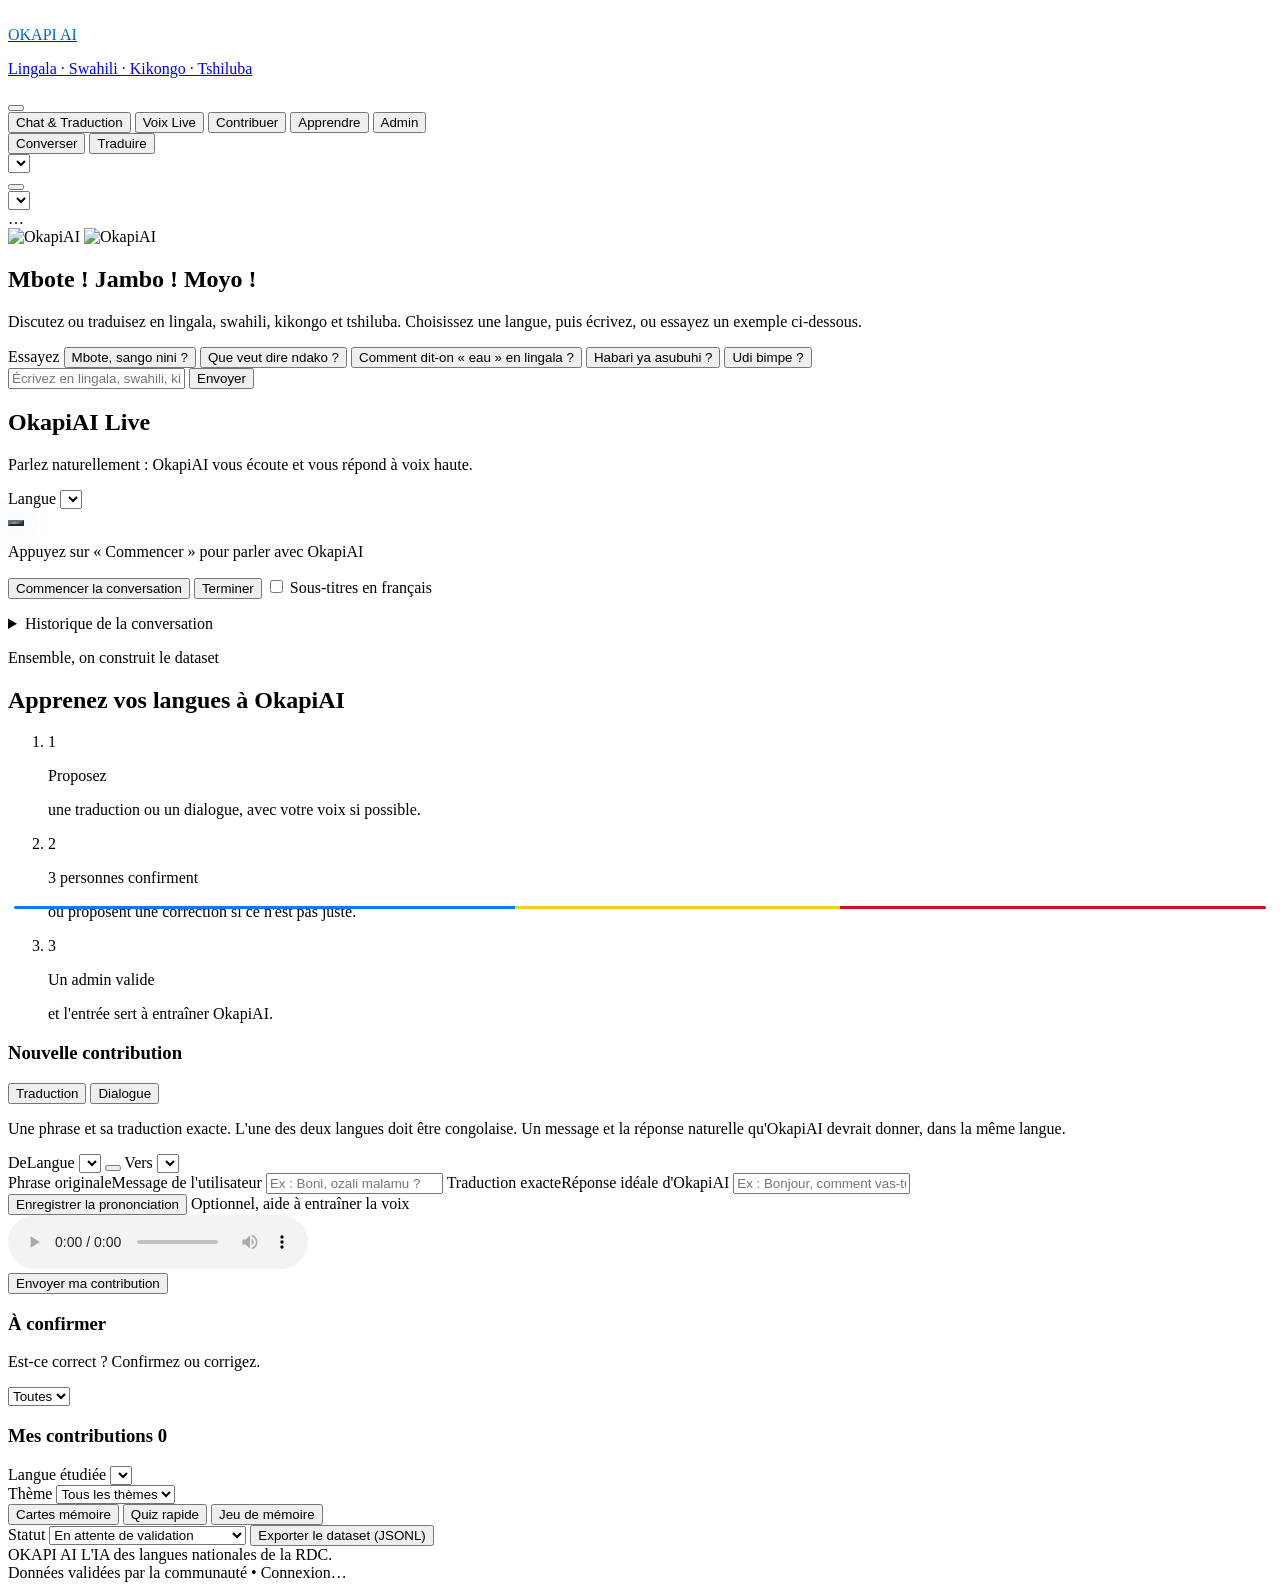
==== commit bfaf4ed9: "Apprendre : quiz rapide et jeu de mémoire dans les 4 langues, corrections du chat - quiz rapide de 1" ====
--- a/frontend/index.html
+++ b/frontend/index.html
@@ -3,7 +3,7 @@
 <head>
   <meta charset="utf-8">
   <meta name="viewport" content="width=device-width, initial-scale=1.0">
-  <title>OkapiAI — L'IA des langues congolaises</title>
+  <title>OkapiAI, l'IA des langues congolaises</title>
   <meta name="theme-color" content="#f6f7fb">
   <link rel="icon" type="image/png" href="/assets/logo-mark.png">
   <link rel="preconnect" href="https://fonts.googleapis.com">
@@ -29,7 +29,7 @@
   <!-- Composants : un seul style de carte, de bouton et de champ pour tout le site -->
   <style type="text/tailwindcss">
     @layer components {
-      .glass-panel { @apply bg-white/95 dark:bg-ink-900/90 border border-slate-200/80 dark:border-white/[0.07] shadow-[0_1px_2px_rgba(15,23,42,.04),0_8px_24px_-12px_rgba(15,23,42,.12)] dark:shadow-[0_8px_30px_-12px_rgba(0,0,0,.6)] backdrop-blur-sm; }
+      .glass-panel { @apply bg-white/[0.82] dark:bg-ink-900/[0.76] border border-slate-200/80 dark:border-white/[0.07] shadow-[0_1px_2px_rgba(15,23,42,.04),0_8px_24px_-12px_rgba(15,23,42,.12)] dark:shadow-[0_8px_30px_-12px_rgba(0,0,0,.6)]; }
       .card-title { @apply font-display font-bold text-slate-900 dark:text-white tracking-tight; }
       .eyebrow { @apply text-[11px] font-bold uppercase tracking-[0.14em] text-slate-500 dark:text-slate-400; }
       .field { @apply w-full bg-slate-50 dark:bg-ink-950/70 border border-slate-200 dark:border-white/10 rounded-xl px-3.5 py-2.5 text-sm text-slate-900 dark:text-white placeholder-slate-400 dark:placeholder-slate-500 transition focus:outline-none focus:border-okapi-blue focus:ring-4 focus:ring-okapi-blue/10 focus:bg-white dark:focus:bg-ink-950; }
@@ -78,14 +78,16 @@
     /* Drapeau de la RDC : bleu / jaune / rouge */
     .drc-swoosh { background: linear-gradient(90deg, #007fff 0 40%, #f7d117 40% 66%, #ce1021 66% 100%); }
 
-    /* ---------- Masques congolais : discrets, sur les bords seulement ---------- */
-    :root { --mask-color: #7c2d12; --mask-opacity: .075; }
-    .dark { --mask-color: #fcd34d; --mask-opacity: .05; }
+    /* ---------- Masques congolais en arrière-plan, plus présents sur les bords ---------- */
+    :root { --mask-color: #7c2d12; --mask-opacity: .15; }
+    .dark { --mask-color: #fcd34d; --mask-opacity: .09; }
     .heritage-layer { color: var(--mask-color);
-      -webkit-mask-image: radial-gradient(ellipse 62% 70% at 50% 50%, transparent 45%, #000 100%);
-              mask-image: radial-gradient(ellipse 62% 70% at 50% 50%, transparent 45%, #000 100%); }
+      -webkit-mask-image: radial-gradient(ellipse 60% 65% at 50% 50%, rgba(0,0,0,.5) 30%, #000 80%);
+              mask-image: radial-gradient(ellipse 60% 65% at 50% 50%, rgba(0,0,0,.5) 30%, #000 80%); }
     .heritage-mask { position: absolute; opacity: calc(var(--mask-opacity) * var(--k, 1)); transform: rotate(var(--r, 0deg)); }
-    .heritage-mask svg { width: 100%; height: 100%; filter: url(#graffiti); overflow: visible; }
+    .heritage-mask svg { width: 100%; height: 100%; overflow: visible; }
+    #heritage-masks { position: absolute; inset: 0; filter: url(#graffiti); }
+    .heritage-layer { contain: strict; will-change: transform; transform: translateZ(0); }
 
     .brand-mark { filter: drop-shadow(0 3px 8px rgba(0, 82, 180, .22)); transition: transform .3s ease; }
     .brand-mark:hover { transform: scale(1.05) rotate(-2deg); }
@@ -119,7 +121,7 @@
     <div id="heritage-masks"></div>
   </div>
   <script>
-    // Quelques masques, en grille aérée (toujours la même disposition). Le centre de l'écran
+    // Beaucoup de masques, en grille serrée (toujours la même disposition). Le centre de l'écran
     // reste dégagé (masque CSS radial) : ils ne gênent jamais la lecture.
     (function () {
       const KINDS = [["songye", 260], ["kuba", 240], ["pende", 260], ["luba", 230], ["lega", 210]];
@@ -128,15 +130,15 @@
         let seed = 7;
         const rnd = () => ((seed = (seed * 16807) % 2147483647) - 1) / 2147483646;
         const w = innerWidth, h = innerHeight;
-        const cw = w < 640 ? 220 : 300, ch = w < 640 ? 280 : 340;
+        const cw = w < 640 ? 120 : 165, ch = w < 640 ? 160 : 210;
         const cols = Math.ceil(w / cw) + 1, rows = Math.ceil(h / ch) + 1;
         let html = "", i = 0;
         for (let r = 0; r < rows; r++) {
           for (let c = 0; c < cols; c++, i++) {
             const [kind, vh] = KINDS[(c * 2 + r * 3 + (r % 2)) % KINDS.length];
-            const mw = (w < 640 ? 70 : 100) + rnd() * 50;
-            const x = (c - 0.5 + (r % 2) * 0.5) * cw + rnd() * cw * 0.3;
-            const y = (r - 0.5) * ch + rnd() * ch * 0.3;
+            const mw = (w < 640 ? 60 : 85) + rnd() * 35;
+            const x = (c - 0.5 + (r % 2) * 0.5) * cw + rnd() * cw * 0.2;
+            const y = (r - 0.5) * ch + rnd() * ch * 0.2;
             const rot = (rnd() * 20 - 10).toFixed(1);
             const op = (0.8 + rnd() * 0.4).toFixed(2);
             html += `<div class="heritage-mask" style="--r:${rot}deg;--k:${op};left:${x.toFixed(0)}px;top:${y.toFixed(0)}px;` +
@@ -155,9 +157,9 @@
   <div id="toast-container" class="fixed bottom-5 right-5 z-50 flex flex-col gap-2 max-w-sm w-full pointer-events-none px-4 sm:px-0"></div>
 
   <!-- EN-TÊTE -->
-  <header class="sticky top-0 z-40 bg-white/85 dark:bg-ink-950/85 backdrop-blur-xl border-b border-slate-200/70 dark:border-white/[0.06]">
-    <div class="max-w-6xl mx-auto px-4 sm:px-6 h-16 sm:h-[4.5rem] flex items-center justify-between gap-4">
-      <a href="/" class="flex items-center gap-3 min-w-0" aria-label="OkapiAI — accueil">
+  <header class="sticky top-0 z-40 bg-white/95 dark:bg-ink-950/95 border-b border-slate-200/70 dark:border-white/[0.06]">
+    <div class="max-w-7xl mx-auto px-4 sm:px-6 h-16 sm:h-[4.5rem] flex items-center justify-between gap-4">
+      <a href="/" class="flex items-center gap-3 min-w-0" aria-label="Accueil OkapiAI">
         <img src="/assets/logo-mark.png" alt="" class="brand-mark w-11 h-11 sm:w-12 sm:h-12 object-contain flex-shrink-0">
         <div class="min-w-0">
           <div class="font-display font-black text-lg sm:text-xl tracking-wide leading-none okapi-blue-text">OKAPI AI</div>
@@ -177,7 +179,7 @@
     </div>
 
     <div class="border-t border-slate-200/60 dark:border-white/[0.05]">
-      <nav class="max-w-6xl mx-auto px-3 sm:px-6 flex items-center md:justify-center gap-1 overflow-x-auto no-scrollbar py-2" aria-label="Navigation principale">
+      <nav class="max-w-7xl mx-auto px-3 sm:px-6 flex items-center md:justify-center gap-1 overflow-x-auto no-scrollbar py-2" aria-label="Navigation principale">
         <button data-tab="chat" class="nav-btn active"><i data-lucide="message-square" class="w-4 h-4"></i><span>Chat & Traduction</span></button>
         <button data-tab="voice" class="nav-btn"><i data-lucide="mic" class="w-4 h-4"></i><span>Voix Live</span></button>
         <button data-tab="contribute" class="nav-btn"><i data-lucide="hand-heart" class="w-4 h-4"></i><span>Contribuer</span></button>
@@ -187,11 +189,11 @@
     </div>
   </header>
 
-  <main class="relative z-10 flex-1 max-w-6xl w-full mx-auto px-4 sm:px-6 py-6 sm:py-8">
+  <main class="relative z-10 flex-1 max-w-7xl w-full mx-auto px-4 sm:px-6 py-6 sm:py-8">
 
     <!-- ============ CHAT / TRADUCTION ============ -->
     <section id="tab-chat" class="tab-section">
-      <div class="glass-panel rounded-3xl overflow-hidden flex flex-col max-w-4xl mx-auto h-[calc(100vh-12rem)] min-h-[520px] max-h-[760px]">
+      <div class="glass-panel rounded-3xl overflow-hidden flex flex-col max-w-5xl mx-auto h-[calc(100vh-13rem)] min-h-[560px]">
         <!-- Barre d'outils -->
         <div class="px-4 sm:px-5 py-3 border-b border-slate-200/70 dark:border-white/[0.06] flex flex-col items-center gap-3">
           <div class="seg" data-modes="chat">
@@ -218,14 +220,14 @@
         </div>
 
         <!-- Messages -->
-        <div id="chat-log" class="flex-1 overflow-y-auto px-4 sm:px-6 py-5 space-y-4">
+        <div id="chat-log" class="flex-1 min-h-0 overflow-y-auto overscroll-contain scroll-smooth px-4 sm:px-8 py-6 space-y-5">
           <div class="log-placeholder flex flex-col items-center text-center pt-4 pb-2">
             <div class="logo-halo w-32 h-32 sm:w-40 sm:h-40">
               <img src="/assets/logo.png" alt="OkapiAI" class="w-full h-full object-contain dark:hidden">
               <img src="/assets/logo-dark.png" alt="OkapiAI" class="w-full h-full object-contain hidden dark:block">
             </div>
             <h1 class="mt-3 font-display font-extrabold text-2xl sm:text-3xl text-slate-900 dark:text-white tracking-tight">Mbote ! Jambo ! Moyo !</h1>
-            <p class="mt-2 text-sm text-slate-500 dark:text-slate-400 max-w-md">Discutez ou traduisez en lingala, swahili, kikongo et tshiluba. Choisissez une langue, puis écrivez — ou essayez un exemple ci-dessous.</p>
+            <p class="mt-2 text-sm text-slate-500 dark:text-slate-400 max-w-md">Discutez ou traduisez en lingala, swahili, kikongo et tshiluba. Choisissez une langue, puis écrivez, ou essayez un exemple ci-dessous.</p>
           </div>
         </div>
 
@@ -244,7 +246,7 @@
           <div class="flex items-center gap-2 p-1.5 rounded-2xl bg-slate-50 dark:bg-ink-950/70 border border-slate-200 dark:border-white/10 focus-within:border-okapi-blue focus-within:ring-4 focus-within:ring-okapi-blue/10 transition">
             <input id="chat-input" type="text" autocomplete="off" required
                    placeholder="Écrivez en lingala, swahili, kikongo, tshiluba ou français…"
-                   class="flex-1 min-w-0 bg-transparent px-3 py-2.5 text-sm text-slate-900 dark:text-white placeholder-slate-400 dark:placeholder-slate-500 focus:outline-none">
+                   class="flex-1 min-w-0 bg-transparent px-3 py-3 text-base text-slate-900 dark:text-white placeholder-slate-400 dark:placeholder-slate-500 focus:outline-none">
             <button type="submit" class="btn-primary !rounded-xl" aria-label="Envoyer">
               <span class="hidden sm:inline">Envoyer</span><i data-lucide="send-horizontal" class="w-4 h-4"></i>
             </button>
@@ -381,7 +383,7 @@
                 <button type="button" id="contrib-rec-btn" class="btn-ghost !py-2 !px-3.5">
                   <i data-lucide="mic" class="w-4 h-4 text-okapi-red"></i><span>Enregistrer la prononciation</span>
                 </button>
-                <span id="contrib-rec-status" class="text-xs text-slate-500 dark:text-slate-400">Optionnel — aide à entraîner la voix</span>
+                <span id="contrib-rec-status" class="text-xs text-slate-500 dark:text-slate-400">Optionnel, aide à entraîner la voix</span>
               </div>
               <audio id="contrib-audio" controls class="hidden h-9 max-w-[220px]"></audio>
             </div>
@@ -432,10 +434,17 @@
             <label for="learn-lang" class="eyebrow block">Langue étudiée</label>
             <select id="learn-lang" class="bg-transparent text-slate-900 dark:text-white font-display font-bold text-lg focus:outline-none cursor-pointer -ml-1"></select>
           </div>
-        </div>
-        <div class="seg">
+          <div class="pl-3 ml-1 border-l border-slate-200 dark:border-okapi-blue/20">
+            <label for="learn-theme" class="eyebrow block">Thème</label>
+            <select id="learn-theme" class="bg-transparent text-slate-900 dark:text-white font-semibold text-sm focus:outline-none cursor-pointer -ml-1 max-w-[12rem]">
+              <option value="">Tous les thèmes</option>
+            </select>
+          </div>
+        </div>
+        <div class="seg flex-wrap">
           <button id="learn-cards-btn" type="button" class="mode-btn active"><i data-lucide="layers" class="w-4 h-4"></i><span>Cartes mémoire</span></button>
           <button id="learn-quiz-btn" type="button" class="mode-btn"><i data-lucide="circle-help" class="w-4 h-4"></i><span>Quiz rapide</span></button>
+          <button id="learn-memory-btn" type="button" class="mode-btn"><i data-lucide="brain" class="w-4 h-4"></i><span>Jeu de mémoire</span></button>
         </div>
       </div>
       <div id="learn-area" class="glass-panel rounded-3xl p-6 sm:p-10 min-h-[380px] flex flex-col items-center justify-center"></div>
@@ -465,8 +474,8 @@
     </section>
   </main>
 
-  <footer class="relative z-10 border-t border-slate-200/70 dark:border-white/[0.06] py-6 mt-10 bg-white/60 dark:bg-ink-950/60 backdrop-blur">
-    <div class="max-w-6xl mx-auto px-4 sm:px-6 flex flex-col sm:flex-row items-center justify-between gap-3 text-xs text-slate-500 dark:text-slate-400">
+  <footer class="relative z-10 border-t border-slate-200/70 dark:border-white/[0.06] py-6 mt-10 bg-white/80 dark:bg-ink-950/80">
+    <div class="max-w-7xl mx-auto px-4 sm:px-6 flex flex-col sm:flex-row items-center justify-between gap-3 text-xs text-slate-500 dark:text-slate-400">
       <div class="flex items-center gap-2.5">
         <span class="font-display font-black text-okapi-deep dark:text-okapi-cyan tracking-wide">OKAPI AI</span>
         <span class="w-6 h-1 rounded-full drc-swoosh inline-block"></span>
